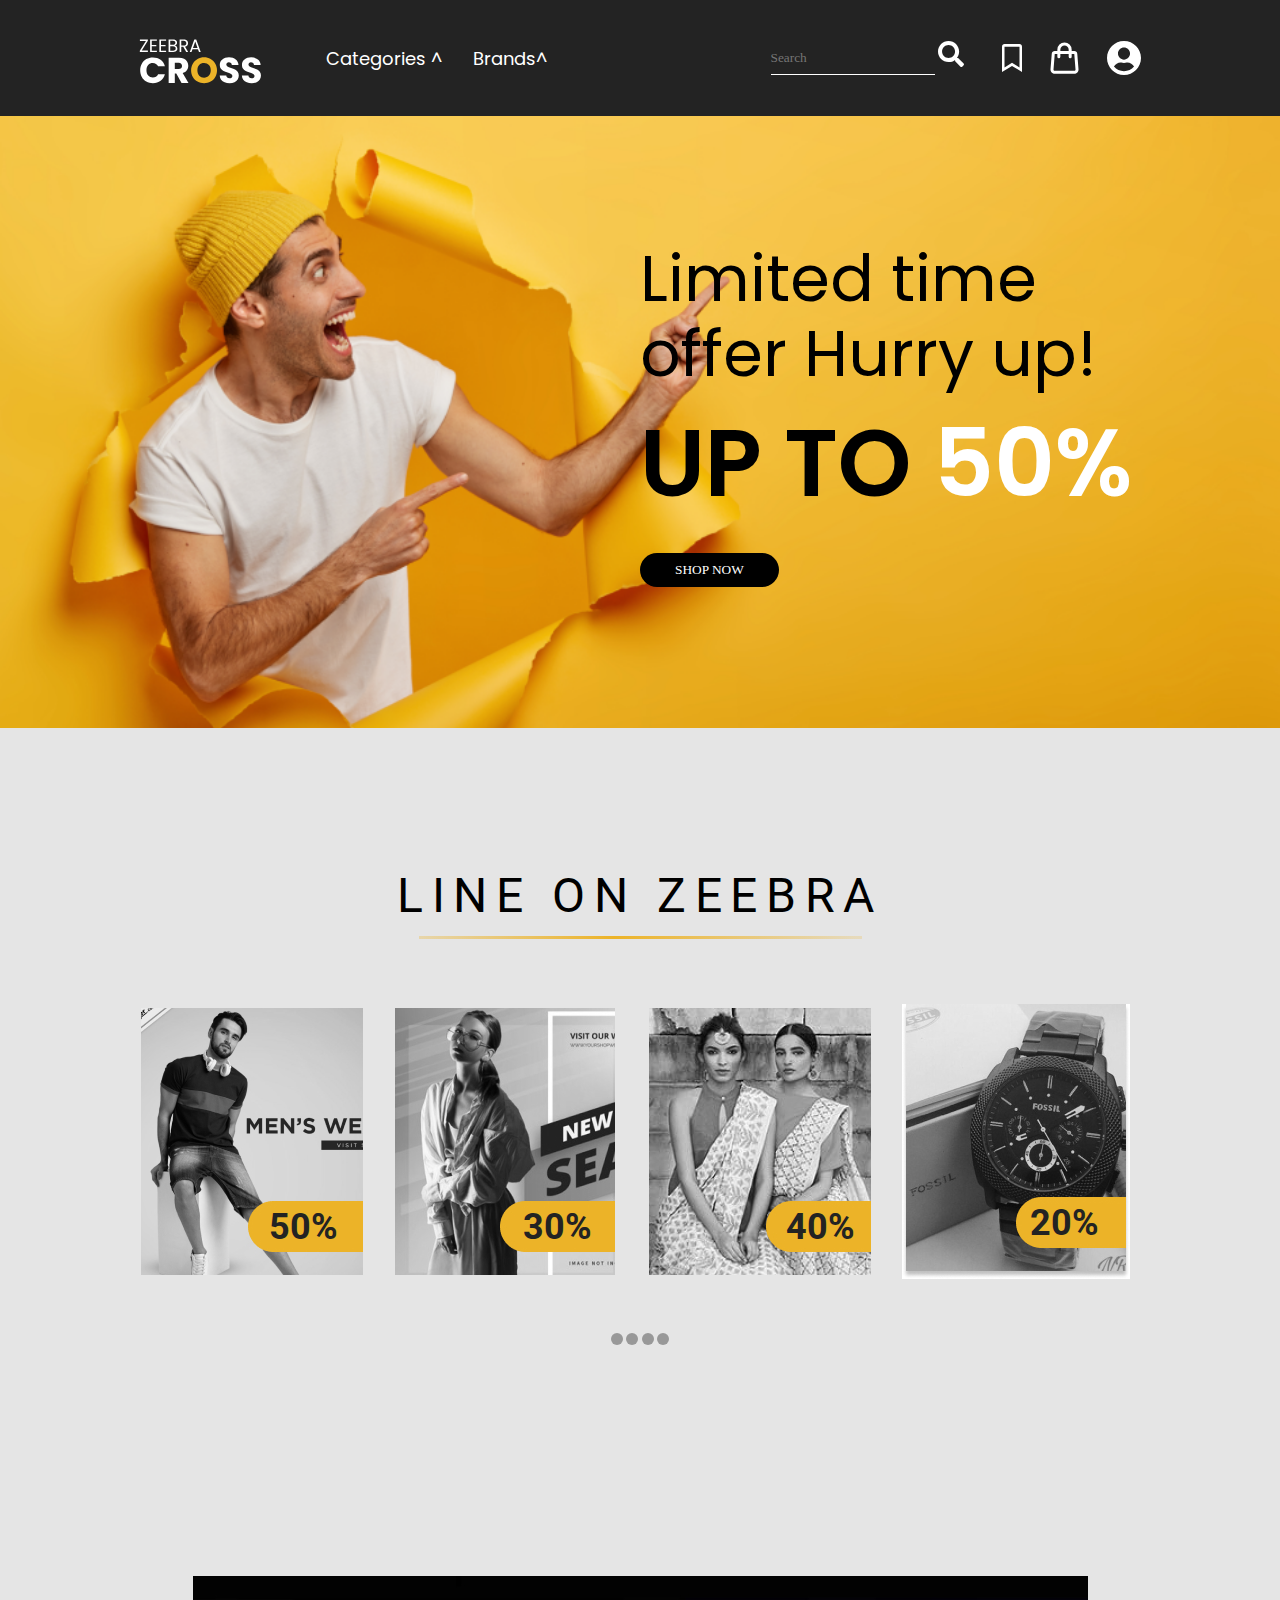
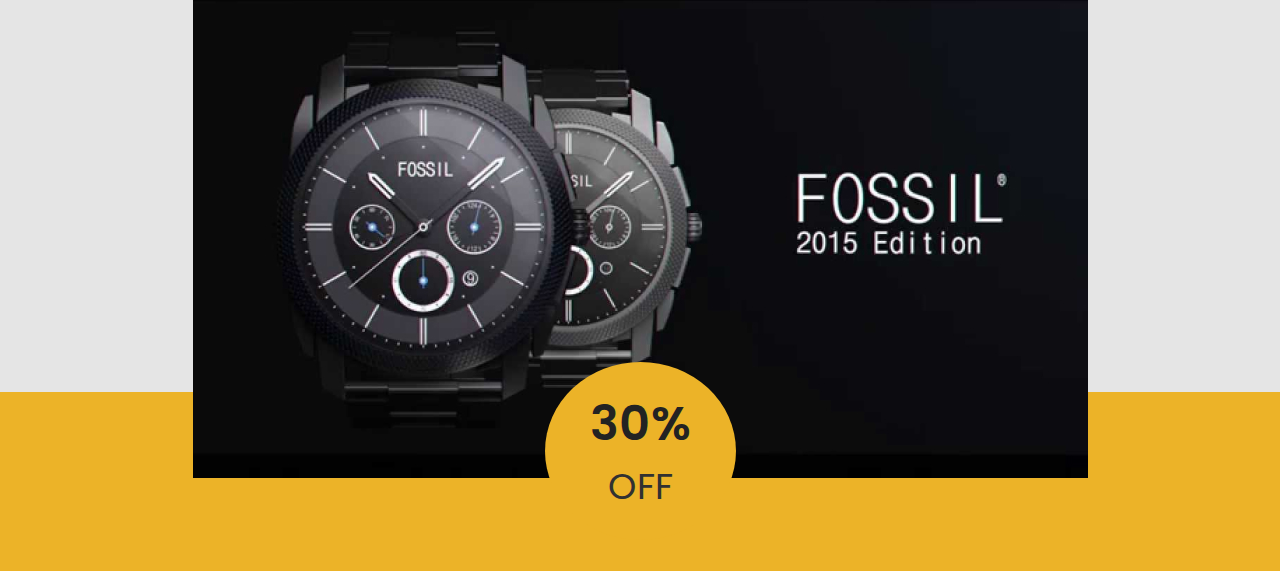
==== index.html @ 4ef48a79 "two section" ====
<!DOCTYPE html>
<html lang="en">
<head>
    <meta charset="UTF-8">
    <meta http-equiv="X-UA-Compatible" content="IE=edge">
    <meta name="viewport" content="width=device-width, initial-scale=1.0">
    <title>Document</title>
    <link rel="stylesheet" href="founts/stylesheet.css">
    <link rel="stylesheet" href="css/style.css">
</head>
<body>
    <div class="wrapper">
        <header class="header">
            <div class="header__container _container">
                <div class="header__body">
                    <div class="header__body-left">
                        <div class="body-left__logo">
                            <div class="logo">
                                <a class="logo__link" href="#">
                                    <img src="img/Zeebra-logo.svg" alt="img">
                                </a>
                            </div>
                        </div>
                        <div class="body-left__nav">
                            <div class="header__byrger">
                                <span></span>
                            </div>
                            <div class="body-left__nav-cataloges">
                                <p>Categories</p>
                            </div>
                            <div class="body-left__nav-brands">
                                <p>Brands</p>
                            </div>
                        </div>
                    </div>
                    <div class="header__body-right">
                        <div class="body-right__search">
                            <div class="body-right__search-input">
                                <input type="text" placeholder="Search">
                                <img class="search__img" src="img/Search.svg" alt="img">
                            </div>
                        </div>
                        <div class="body-right__icons">
                            <div class="icons__marcer">
                                <img src="img/bookmark-regular 1.svg" alt="img">
                            </div>
                            <div class="icons__pay">
                                <img src="img/Pay.svg" alt="img">
                            </div>
                            <div class="icons__profile">
                                <img src="img/Profile.svg" alt="img">
                            </div>
                        </div>
                    </div>
                </div>
            </div>
        </header>
        <main class="main">
            <section class="first__section">
                <div class="first__section-img _ibg">
                    <img src="img/Zeebra-fon.png" alt="img">
                </div>
                <div class="first__section_container _container">
                    <div class="first__section-left"></div>
                    <div class="first__section-right">
                        <div class="first__section-title">
                            <h1>Limited time 
                                offer Hurry up!</h1>
                        </div>
                        <div class="first__section-text">
                            <p>UP TO <span>50%</span></p>
                        </div>
                        <div class="first__section-btn">
                            <button>SHOP NOW</button>
                        </div>
                    </div>
                </div>
            </section>
            <section class="two__section">
                <div class="two__section_container _container">
                    <div class="two__section-title">
                        <h2>LINE ON ZEEBRA</h2>
                    </div>
                    <div class="two__section-line">
                        <img src="img/Line.svg" alt="img">
                    </div>
                    <div class="two__section-content">
                        <div class="two__section-content__body">
                            <div class="two__section__body-img">
                                <img src="img/Mens.jpg" alt="img">
                                <div class="section-content__body-discount">
                                    <span>50%</span>
                                </div>
                            </div>
                        </div>
                        <div class="two__section-content__body">
                            <div class="two__section__body-img">
                                <img src="img/newSea.jpg" alt="img">
                                <div class="section-content__body-discount">
                                    <span>30%</span>
                                </div>
                            </div>
                        </div>
                        <div class="two__section-content__body">
                            <div class="two__section__body-img">
                                <img src="img/Women.jpg" alt="img">
                                <div class="section-content__body-discount _disc2">
                                    <span>40%</span>
                                </div>
                            </div>
                        </div>
                        <div class="two__section-content__body">
                            <div class="two__section__body-img">
                                <img src="img/hours.jpg" alt="img">
                                <div class="section-content__body-discount _disc">
                                    <span>20%</span>
                                </div>
                            </div>
                        </div>
                    </div>
                    <div class="two__section-bottom__img">
                        <div class="section-bottom__img-dots">
                            <img src="img/dot.svg" alt="img">
                            <img src="img/dot.svg" alt="img">
                            <img src="img/dot.svg" alt="img">
                            <img src="img/dot.svg" alt="img">
                        </div>
                    </div>
                </div>
            </section>
            <section class="three__section">
                <div class="three__section-iner">
                    <div class="three__section_container _container">
                        <div class="three__section__fossil">
                            <img src="img/fossil.jpg" alt="img">
                        </div>
                    </div>
                </div>
                <div class="three__section-bottom">
                    <div class="three__section_container _container">
                        <div class="section-bottom__discontoff">
                            <div class="discontoff__content">
                                <div class="discontoff_discont">
                                    <p>30%</p>
                                </div>
                                <div class="discontoff__text">
                                    <p>OFF</p>
                                </div>
                            </div>
                        </div>
                    </div>
                </div>
            </section>
        </main>
    </div>
</body>
</html>
---- founts/stylesheet.css ----
@font-face {
    font-family: 'Roboto';
    src: url('Roboto-Regular.woff2') format('woff2'),
        url('Roboto-Regular.woff') format('woff');
    font-weight: normal;
    font-style: normal;
    font-display: swap;
}

@font-face {
    font-family: 'Roboto';
    src: url('Roboto-Bold.woff2') format('woff2'),
        url('Roboto-Bold.woff') format('woff');
    font-weight: bold;
    font-style: normal;
    font-display: swap;
}

@font-face {
    font-family: 'Poppins';
    src: url('Poppins-SemiBold.woff2') format('woff2'),
        url('Poppins-SemiBold.woff') format('woff');
    font-weight: 600;
    font-style: normal;
    font-display: swap;
}

@font-face {
    font-family: 'Poppins';
    src: url('Poppins-Regular.woff2') format('woff2'),
        url('Poppins-Regular.woff') format('woff');
    font-weight: normal;
    font-style: normal;
    font-display: swap;
}
---- css/style.css ----
* {
  padding: 0;
  margin: 0;
  border: 0;
}

*, *:before, *:after {
  -webkit-box-sizing: border-box;
          box-sizing: border-box;
}

:focus, :active {
  outline: none;
}

a:focus, a:active {
  outline: none;
}

nav, footer, header, aside {
  display: block;
}

html, body {
  height: 100%;
  width: 100%;
  font-size: 100%;
  line-height: 1;
  font-size: 14px;
  -ms-text-size-adjust: 100%;
  -moz-text-size-adjust: 100%;
  -webkit-text-size-adjust: 100%;
}

input, button, textarea {
  font-family: inherit;
}

input::-ms-clear {
  display: none;
}

button {
  cursor: pointer;
}

button::-moz-focus-inner {
  padding: 0;
  border: 0;
}

a, a:visited {
  text-decoration: none;
}

a:hover {
  text-decoration: none;
}

ul, li {
  list-style: none;
}

img {
  vertical-align: top;
}

h1, h2, h3, h4, h5, h6 {
  font-size: inherit;
  font-weight: 400;
}

.wrapper {
  min-height: 100%;
  overflow: hidden;
  display: -webkit-box;
  display: -ms-flexbox;
  display: flex;
  -webkit-box-orient: vertical;
  -webkit-box-direction: normal;
      -ms-flex-direction: column;
          flex-direction: column;
}

._container {
  max-width: 1032px;
  margin: 0 auto;
  padding: 0 15px;
}

._ibg {
  position: relative;
}

._ibg img {
  position: absolute;
  left: 0;
  top: 0;
  width: 100%;
  height: 100%;
  -o-object-fit: cover;
     object-fit: cover;
}

.header {
  width: 100%;
  background: #232323;
}

.header__body {
  display: -webkit-box;
  display: -ms-flexbox;
  display: flex;
  -webkit-box-pack: justify;
      -ms-flex-pack: justify;
          justify-content: space-between;
  -webkit-box-align: center;
      -ms-flex-align: center;
          align-items: center;
  min-height: 116px;
}

.header__body-left {
  display: -webkit-box;
  display: -ms-flexbox;
  display: flex;
  -webkit-box-align: center;
      -ms-flex-align: center;
          align-items: center;
}

.body-left__nav {
  margin-left: 60px;
  display: -webkit-box;
  display: -ms-flexbox;
  display: flex;
  -webkit-box-align: center;
      -ms-flex-align: center;
          align-items: center;
}

.body-left__nav-cataloges p {
  font-family: Poppins;
  font-style: normal;
  font-weight: normal;
  font-size: 18px;
  line-height: 150%;
  color: #FFFFFF;
}

.body-left__nav-cataloges p:after {
  content: ' ^';
}

.body-left__nav-brands {
  padding-left: 31px;
}

.body-left__nav-brands p {
  font-family: Poppins;
  font-style: normal;
  font-weight: normal;
  font-size: 18px;
  line-height: 150%;
  color: #FFFFFF;
}

.body-left__nav-brands p:after {
  content: '^';
}

.header__byrger {
  display: none;
  width: 30px;
  height: 20px;
  margin: 15px;
  position: relative;
}

.header__byrger span {
  display: block;
  background: #FFF;
  position: absolute;
  top: 9px;
  width: 100%;
  height: 2px;
}

.header__byrger::after {
  content: ' ';
  position: absolute;
  width: 100%;
  height: 2px;
  background: #FFF;
  bottom: 0;
}

.header__byrger::before {
  content: ' ';
  position: absolute;
  width: 100%;
  height: 2px;
  background: #FFF;
  top: 0;
}

.header__body-right {
  display: -webkit-box;
  display: -ms-flexbox;
  display: flex;
  -webkit-box-align: center;
      -ms-flex-align: center;
          align-items: center;
}

.body-right__search-input {
  padding-right: 38px;
}

.body-right__search-input input {
  min-height: 34px;
  background: #232323;
  border-bottom: 1px solid #fff;
}

.body-right__icons {
  display: -webkit-box;
  display: -ms-flexbox;
  display: flex;
  -webkit-box-align: center;
      -ms-flex-align: center;
          align-items: center;
}

.body-right__icons div:not(:last-child) {
  padding-right: 28px;
}

.first__section_container {
  position: relative;
  display: -webkit-box;
  display: -ms-flexbox;
  display: flex;
  padding: 126px 0 141px 0;
}

.first__section {
  position: relative;
}

.first__section-img {
  position: absolute;
  left: 0;
  top: 0;
  width: 100%;
  height: 100%;
}

.first__section-left {
  -webkit-box-flex: 0;
      -ms-flex: 0 1 50%;
          flex: 0 1 50%;
}

.first__section-right {
  position: relative;
  -webkit-box-flex: 0;
      -ms-flex: 0 1 50%;
          flex: 0 1 50%;
}

.first__section-title {
  font-family: Poppins;
  font-style: normal;
  font-weight: normal;
  font-size: 64px;
  line-height: 117%;
  color: #000000;
}

.first__section-text {
  font-family: Poppins;
  font-style: normal;
  font-weight: bold;
  font-size: 94px;
  line-height: 153%;
  color: #000000;
  margin-bottom: 17px;
}

.first__section-text span {
  color: #FFF;
}

.first__section-btn button {
  background: #000000;
  color: #FFF;
  display: -webkit-box;
  display: -ms-flexbox;
  display: flex;
  -webkit-box-pack: center;
      -ms-flex-pack: center;
          justify-content: center;
  -webkit-box-align: center;
      -ms-flex-align: center;
          align-items: center;
  border-radius: 100px;
  padding: 9px 35px;
}

@media (max-width: 1000px) {
  .first__section-text {
    font-size: 80px;
  }
  .first__section-title {
    font-size: 54px;
  }
}

@media (max-width: 850px) {
  .first__section-text {
    font-size: 70px;
  }
  .first__section-title {
    font-size: 44px;
  }
  .body-right__search-input input {
    display: none;
  }
}

@media (max-width: 750px) {
  .first__section-text {
    font-size: 60px;
  }
  .first__section-title {
    font-size: 44px;
  }
}

@media (max-width: 650px) {
  .body-left__nav-cataloges {
    display: none;
  }
  .body-left__nav-brands {
    display: none;
  }
  .header__byrger {
    display: block;
  }
  .first__section-left {
    display: none;
  }
  .first__section-right {
    -webkit-box-flex: 0;
        -ms-flex: 0 1 70%;
            flex: 0 1 70%;
    margin: 0 auto;
  }
  .first__section-img {
    opacity: 0.6;
  }
}

@media (max-width: 480px) {
  .body-left__nav {
    margin-left: 20px;
  }
  .first__section-text {
    font-size: 40px;
  }
  .first__section-title {
    font-size: 34px;
  }
  ._ibg img {
    -o-object-position: left;
       object-position: left;
  }
}

@media (max-width: 450px) {
  .icons__marcer {
    display: none;
  }
  .icons__pay {
    display: none;
  }
  .body-left__nav {
    margin-left: 10px;
  }
}

.two__section {
  background: #E5E5E5;
}

.two__section_container {
  padding: 137px 0 120px 0;
}

.two__section-title {
  font-family: Roboto;
  font-style: normal;
  font-weight: bold;
  font-size: 48px;
  line-height: 129%;
  text-align: center;
  letter-spacing: 0.18em;
  color: #000000;
  margin-bottom: 10px;
}

.two__section-line {
  text-align: center;
}

.two__section-content {
  display: -webkit-box;
  display: -ms-flexbox;
  display: flex;
  -ms-flex-wrap: wrap;
      flex-wrap: wrap;
  padding: 44px 8.5px;
  -webkit-box-align: center;
      -ms-flex-align: center;
          align-items: center;
  -webkit-box-pack: center;
      -ms-flex-pack: center;
          justify-content: center;
  width: 100%;
}

.two__section-content__body {
  -webkit-box-flex: 0;
      -ms-flex: 0 1 25%;
          flex: 0 1 25%;
  padding: 10px 8.5px;
}

.two__section__body-img {
  position: relative;
}

.section-content__body-discount {
  position: absolute;
  bottom: 25px;
  right: 40px;
}

.section-content__body-discount span {
  font-family: Roboto;
  font-style: normal;
  font-weight: bold;
  font-size: 36px;
  line-height: 130.19%;
  color: #232323;
}

._disc {
  position: absolute;
  bottom: 33px;
  right: 40px;
}

._disc2 {
  position: absolute;
  bottom: 25px;
  right: 30px;
}

.section-bottom__img-dots {
  text-align: center;
}

.three__section-iner {
  background: #E5E5E5;
}

.three__section_container {
  text-align: center;
}

.three__section__fossil {
  padding: 109px 0;
}

.three__section__fossil img {
  max-width: 100%;
}

.three__section-bottom {
  background: #ECB328;
  margin-top: -195px;
  min-height: 179px;
}

.discontoff__content {
  display: inline-block;
  padding: 26px 45px;
  background: #ECB328;
  border-radius: 50%;
  margin-top: -30px;
}

.discontoff_discont {
  font-family: Poppins;
  font-style: normal;
  font-weight: bold;
  font-size: 48px;
  line-height: 150%;
  text-align: center;
  color: #232323;
}

.discontoff__text {
  font-family: Poppins;
  font-style: normal;
  font-weight: normal;
  font-size: 36px;
  line-height: 150%;
  text-align: center;
  color: #313131;
}

@media (max-width: 750px) {
  .discontoff_discont {
    font-size: 28px;
  }
  .discontoff__text {
    font-size: 16px;
  }
  .discontoff__content {
    margin-top: 0px;
  }
}

@media (max-width: 520px) {
  .discontoff__content {
    padding: 16px 25px;
    margin-top: 30px;
  }
}
/*# sourceMappingURL=style.css.map */
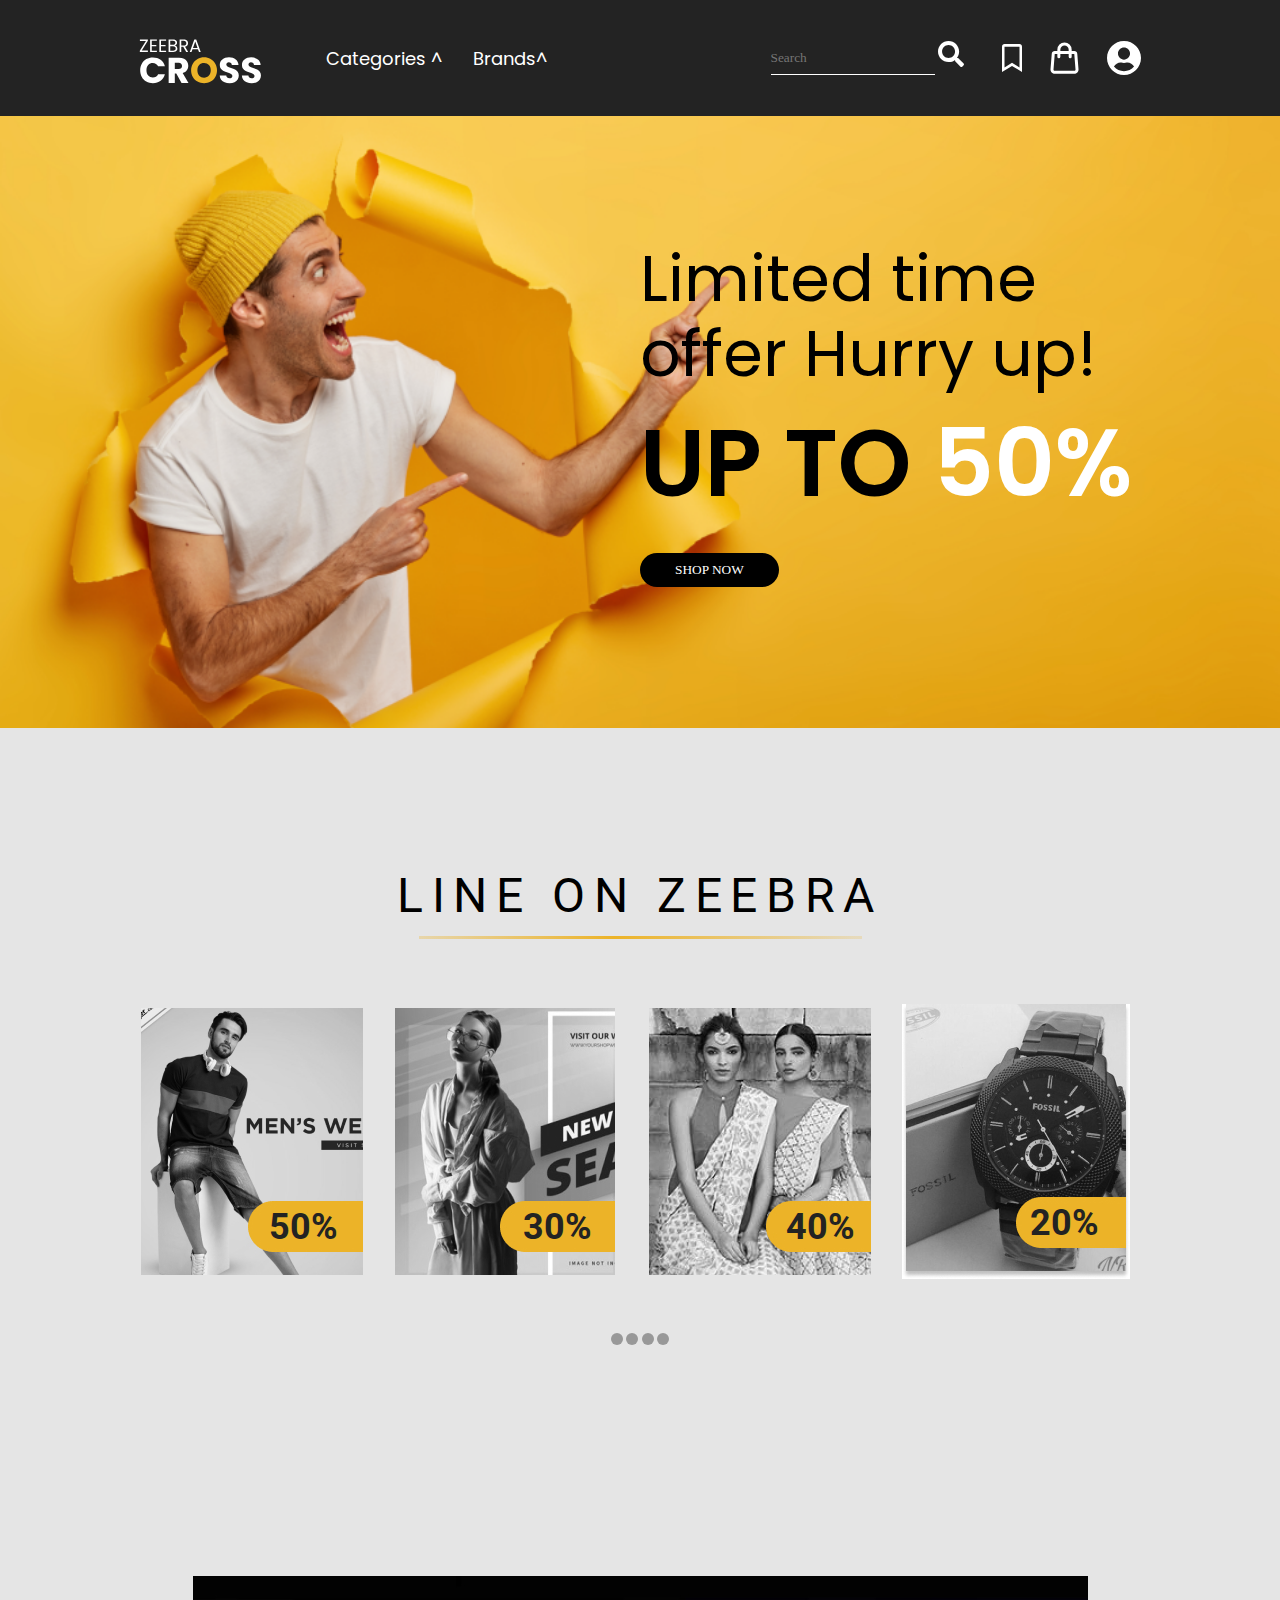
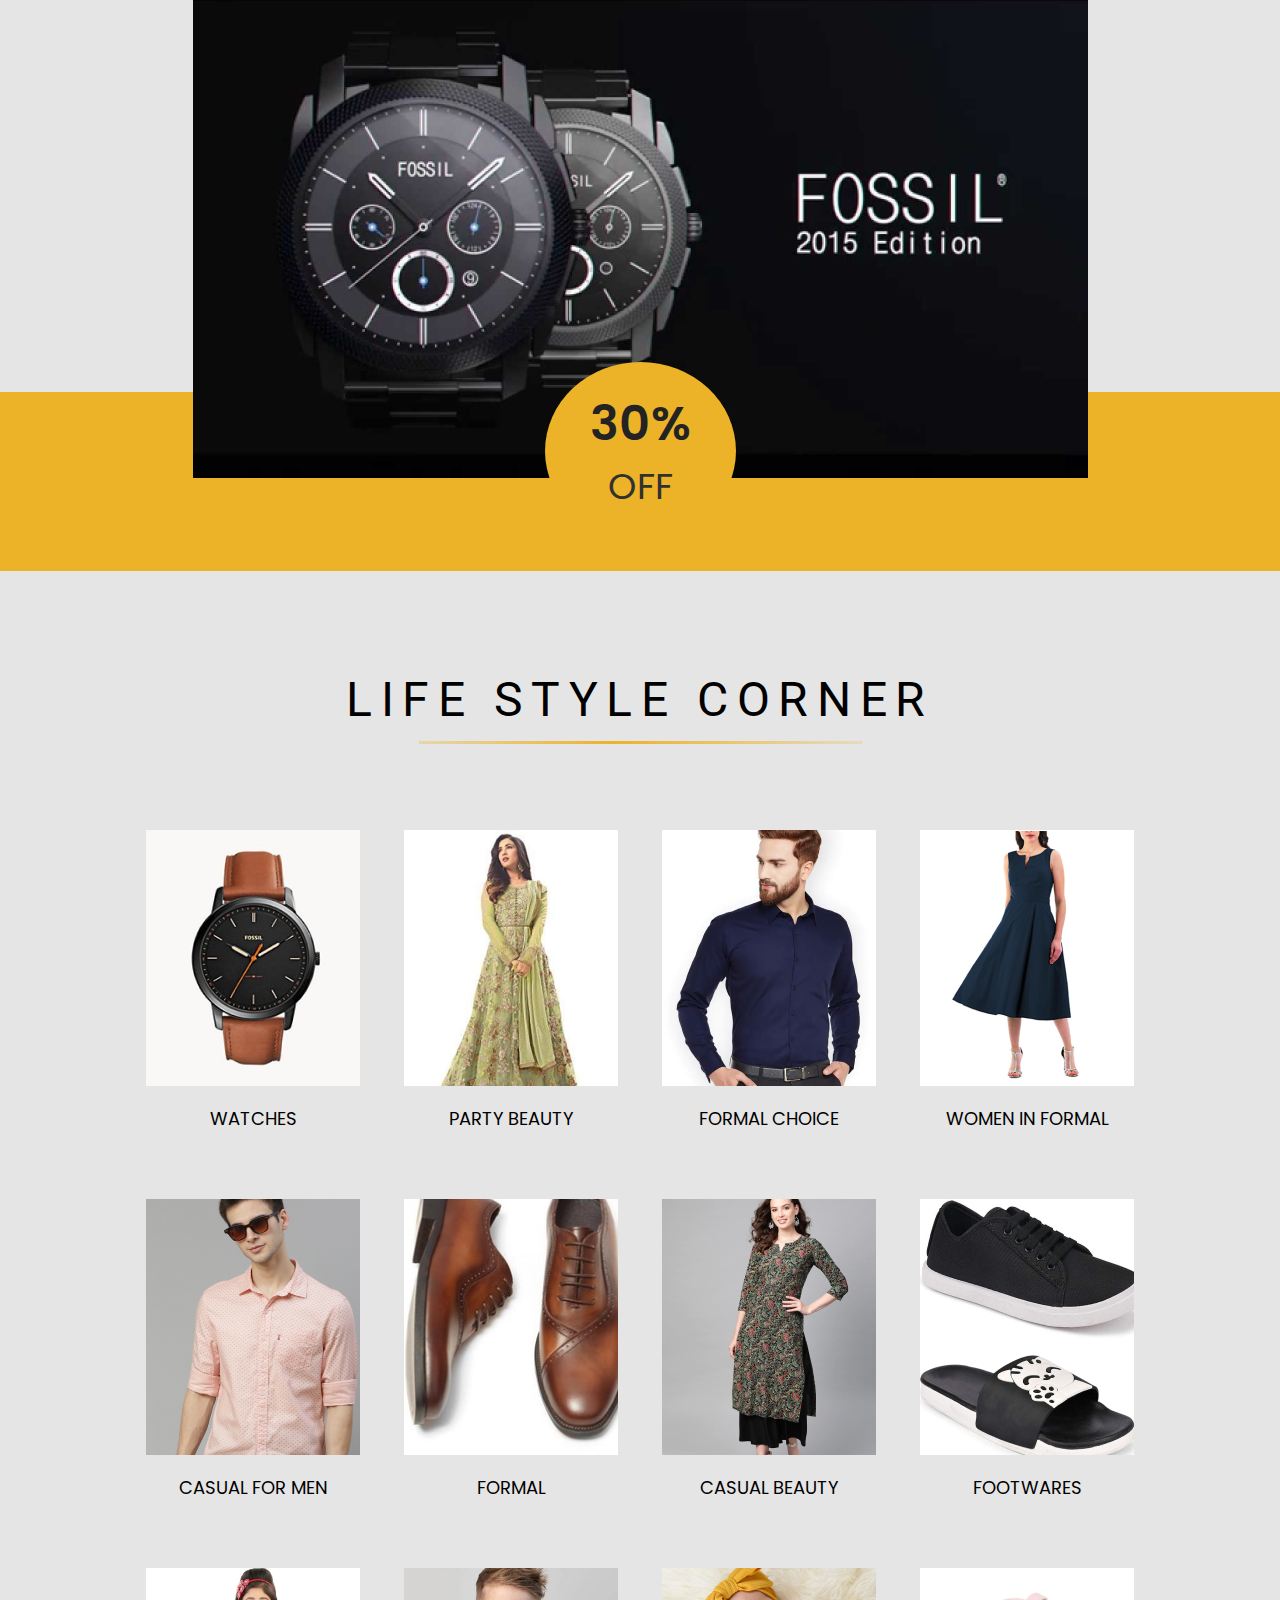
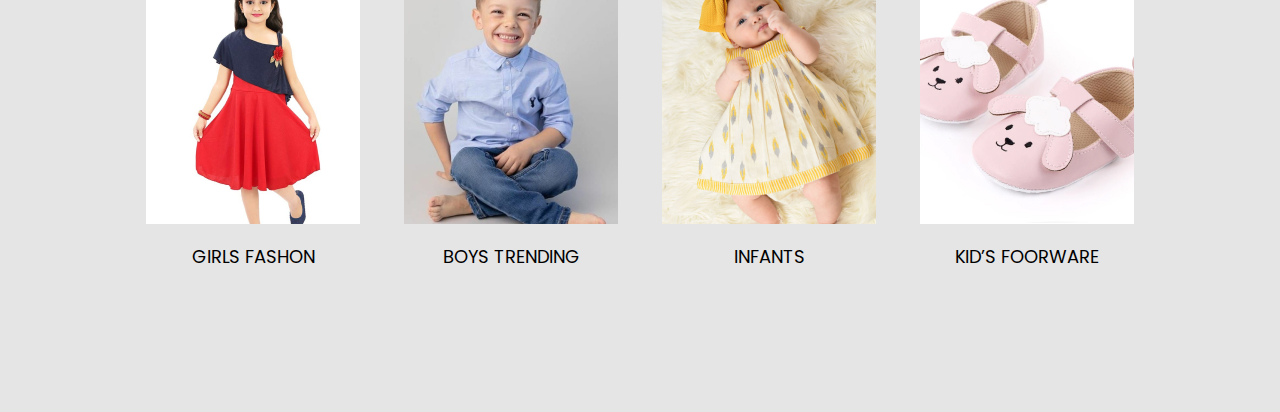
==== commit dcd153bc: "four-section" ====
--- a/index.html
+++ b/index.html
@@ -78,7 +78,7 @@
             </section>
             <section class="two__section">
                 <div class="two__section_container _container">
-                    <div class="two__section-title">
+                    <div class="two__section-title _title">
                         <h2>LINE ON ZEEBRA</h2>
                     </div>
                     <div class="two__section-line">
@@ -151,6 +151,116 @@
                     </div>
                 </div>
             </section>
+            <section class="four__section">
+                <div class="four__section_iner">
+                    <div class="four__section_container _container">
+                        <div class="four__section-title _title">
+                            <h2>LIFE STYLE CORNER</h2>
+                        </div>
+                        <div class="four__section-line">
+                            <img src="img/Line.svg" alt="img">
+                        </div>
+                        <div class="four__section-content">
+                            <div class="four__section-content__item">
+                                <div class="four__section-content__item-img">
+                                    <img src="img/clock.jpg" alt="img">
+                                </div>
+                                <div class="four__section-content__item-text">
+                                    <p>WATCHES</p>
+                                </div>
+                            </div>
+                            <div class="four__section-content__item">
+                                <div class="four__section-content__item-img">
+                                    <img src="img/Partybeaute.jpg" alt="img">
+                                </div>
+                                <div class="four__section-content__item-text">
+                                    <p>PARTY BEAUTY</p>
+                                </div>
+                            </div>
+                            <div class="four__section-content__item">
+                                <div class="four__section-content__item-img">
+                                    <img src="img/FormalCoiche.jpg" alt="img">
+                                </div>
+                                <div class="four__section-content__item-text">
+                                    <p>FORMAL CHOICE</p>
+                                </div>
+                            </div>
+                            <div class="four__section-content__item">
+                                <div class="four__section-content__item-img">
+                                    <img src="img/Womeninformal.jpg" alt="img">
+                                </div>
+                                <div class="four__section-content__item-text">
+                                    <p>WOMEN IN FORMAL</p>
+                                </div>
+                            </div>
+                            <div class="four__section-content__item">
+                                <div class="four__section-content__item-img">
+                                    <img src="img/cosualforMan.jpg" alt="img">
+                                </div>
+                                <div class="four__section-content__item-text">
+                                    <p>CASUAL FOR MEN</p>
+                                </div>
+                            </div>
+                            <div class="four__section-content__item">
+                                <div class="four__section-content__item-img">
+                                    <img src="img/Formal.jpg" alt="img">
+                                </div>
+                                <div class="four__section-content__item-text">
+                                    <p>FORMAL </p>
+                                </div>
+                            </div>
+                            <div class="four__section-content__item">
+                                <div class="four__section-content__item-img">
+                                    <img src="img/cosualBeuty.jpg" alt="img">
+                                </div>
+                                <div class="four__section-content__item-text">
+                                    <p>CASUAL BEAUTY</p>
+                                </div>
+                            </div>
+                            <div class="four__section-content__item">
+                                <div class="four__section-content__item-img">
+                                    <img src="img/footWares.jpg" alt="img">
+                                </div>
+                                <div class="four__section-content__item-text">
+                                    <p>FOOTWARES</p>
+                                </div>
+                            </div>
+                            <div class="four__section-content__item">
+                                <div class="four__section-content__item-img">
+                                    <img src="img/girlsFasion.jpg" alt="img">
+                                </div>
+                                <div class="four__section-content__item-text">
+                                    <p>GIRLS FASHON</p>
+                                </div>
+                            </div>
+                            <div class="four__section-content__item">
+                                <div class="four__section-content__item-img">
+                                    <img src="img/Boystrends.jpg" alt="img">
+                                </div>
+                                <div class="four__section-content__item-text">
+                                    <p>BOYS TRENDING </p>
+                                </div>
+                            </div>
+                            <div class="four__section-content__item">
+                                <div class="four__section-content__item-img">
+                                    <img src="img/Infants.jpg" alt="img">
+                                </div>
+                                <div class="four__section-content__item-text">
+                                    <p>INFANTS</p>
+                                </div>
+                            </div>
+                            <div class="four__section-content__item">
+                                <div class="four__section-content__item-img">
+                                    <img src="img/KIDSFOOTWARE.jpg" alt="img">
+                                </div>
+                                <div class="four__section-content__item-text">
+                                    <p>KID’S FOORWARE </p>
+                                </div>
+                            </div>
+                        </div>
+                    </div>
+                </div>
+            </section>
         </main>
     </div>
 </body>
--- a/css/style.css
+++ b/css/style.css
@@ -88,6 +88,18 @@
   padding: 0 15px;
 }
 
+._title {
+  font-family: Roboto;
+  font-style: normal;
+  font-weight: bold;
+  font-size: 48px;
+  line-height: 129%;
+  text-align: center;
+  letter-spacing: 0.18em;
+  color: #000000;
+  margin-bottom: 10px;
+}
+
 ._ibg {
   position: relative;
 }
@@ -398,18 +410,6 @@
   padding: 137px 0 120px 0;
 }
 
-.two__section-title {
-  font-family: Roboto;
-  font-style: normal;
-  font-weight: bold;
-  font-size: 48px;
-  line-height: 129%;
-  text-align: center;
-  letter-spacing: 0.18em;
-  color: #000000;
-  margin-bottom: 10px;
-}
-
 .two__section-line {
   text-align: center;
 }
@@ -540,4 +540,56 @@
     margin-top: 30px;
   }
 }
+
+.four__section_iner {
+  background: #E5E5E5;
+}
+
+.four__section_container {
+  padding: 98px 0px 0px 0px;
+}
+
+.four__section-line {
+  text-align: center;
+}
+
+.four__section-content {
+  display: -webkit-box;
+  display: -ms-flexbox;
+  display: flex;
+  -webkit-box-align: center;
+      -ms-flex-align: center;
+          align-items: center;
+  -webkit-box-pack: center;
+      -ms-flex-pack: center;
+          justify-content: center;
+  -ms-flex-wrap: wrap;
+      flex-wrap: wrap;
+  padding: 75px 0px;
+}
+
+.four__section-content__item {
+  -webkit-box-flex: 0;
+      -ms-flex: 0 1 25%;
+          flex: 0 1 25%;
+  padding: 0 10px;
+}
+
+.four__section-content__item-img {
+  text-align: center;
+}
+
+.four__section-content__item-text {
+  padding: 19px 0px 67px 0px;
+  text-align: center;
+}
+
+.four__section-content__item-text p {
+  font-family: Poppins;
+  font-style: normal;
+  font-weight: normal;
+  font-size: 18px;
+  line-height: 150%;
+  color: #000000;
+}
 /*# sourceMappingURL=style.css.map */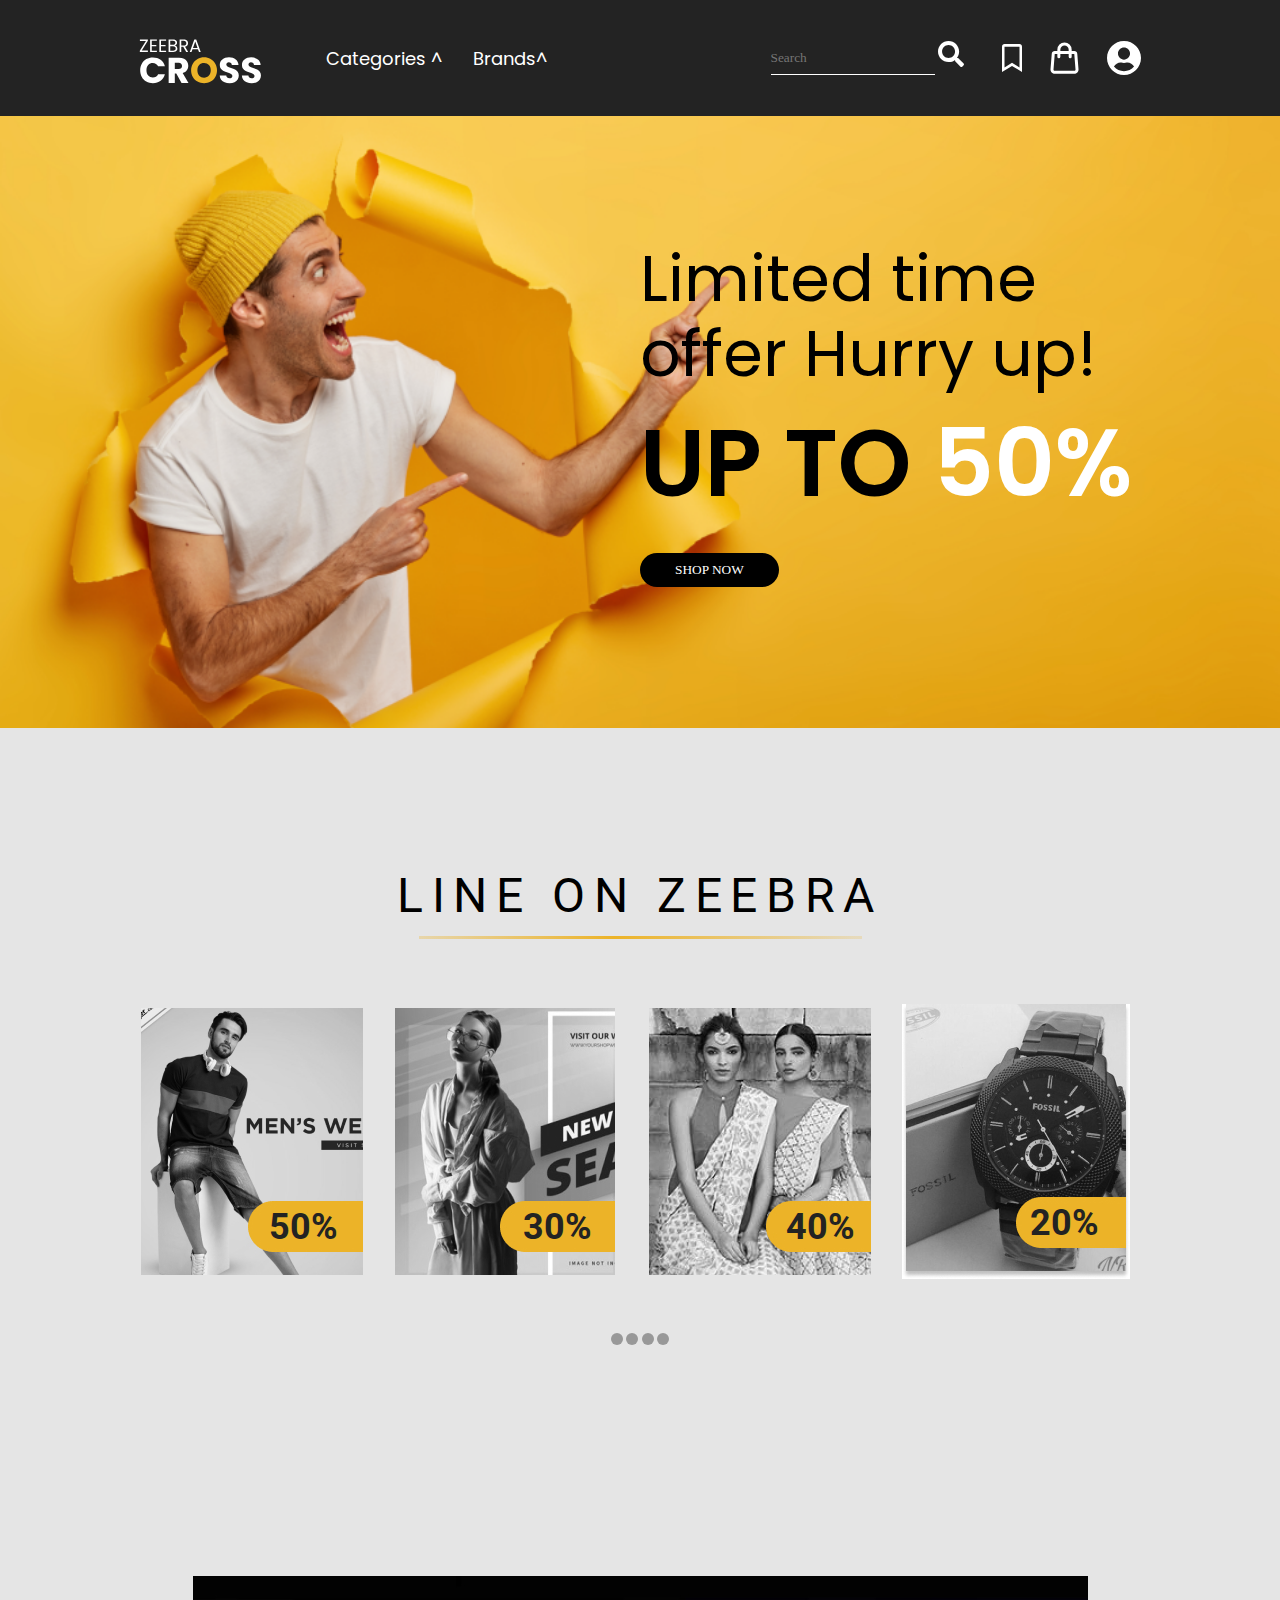
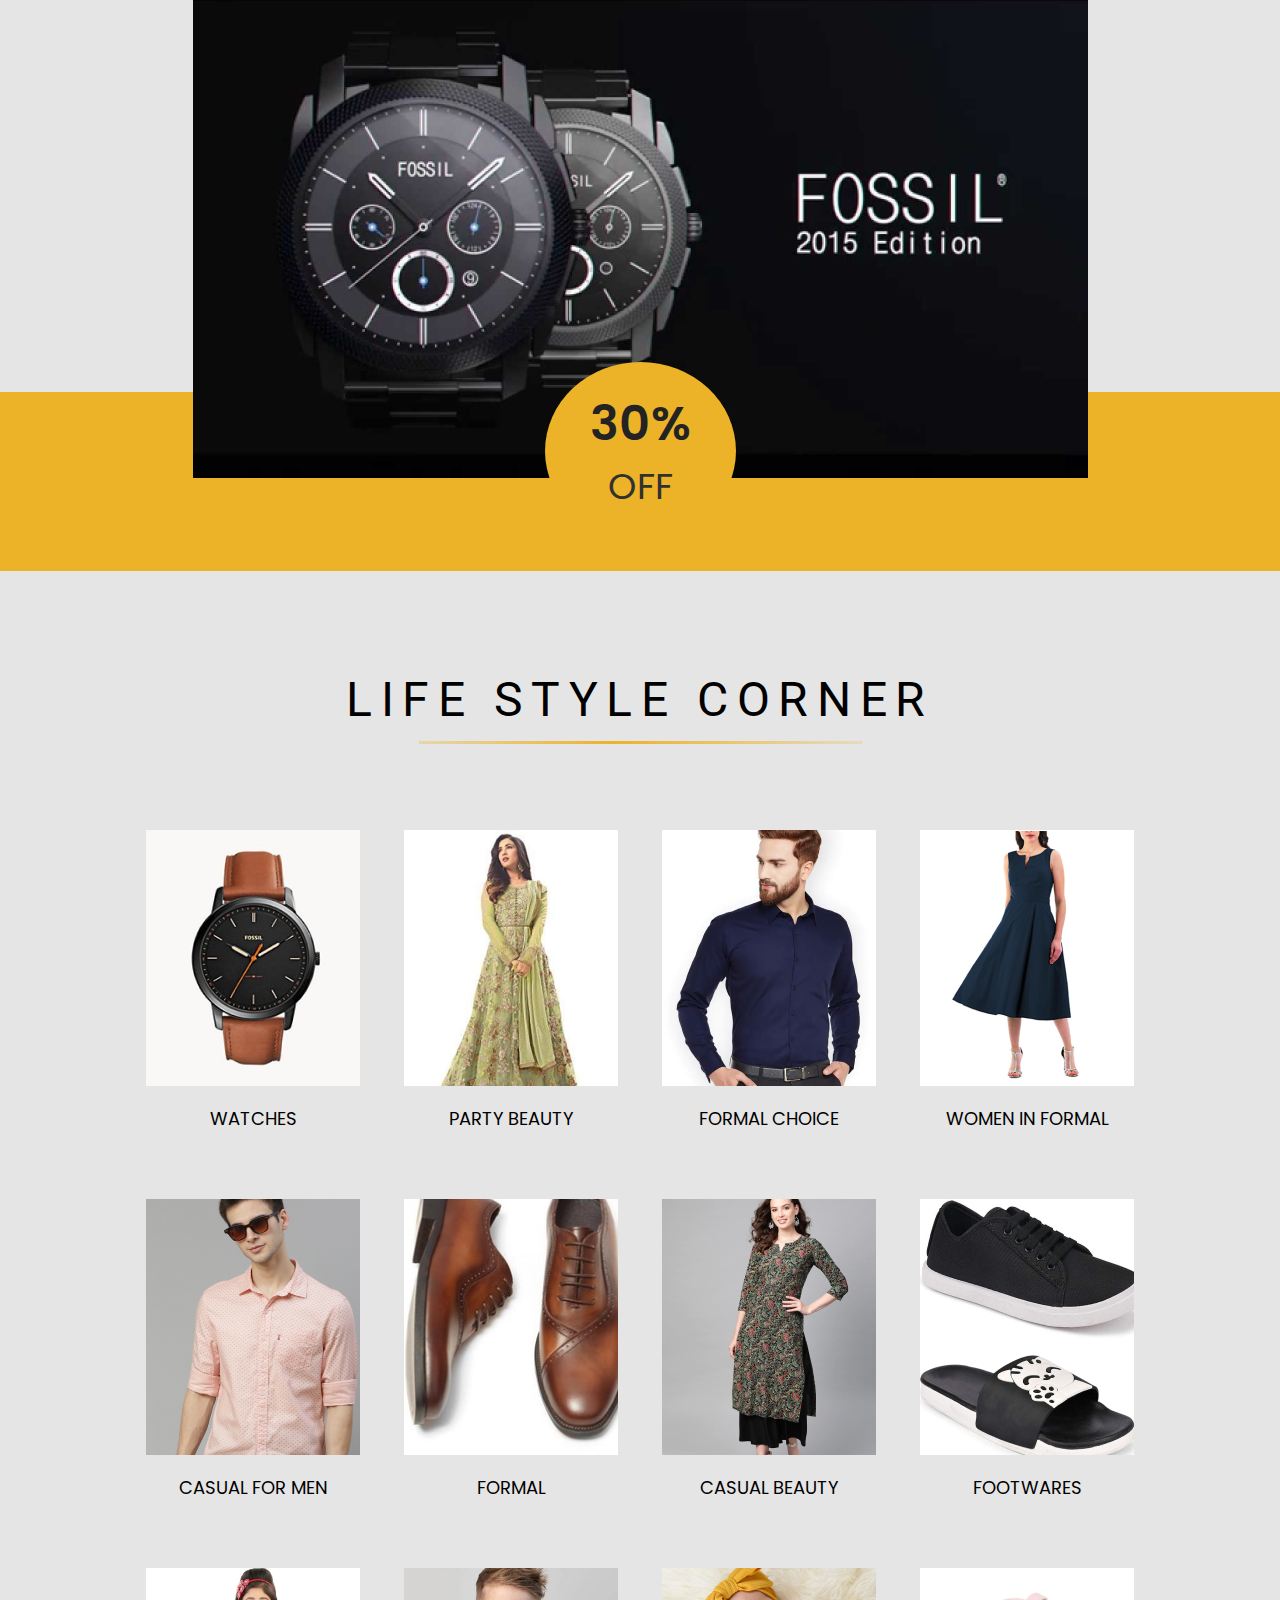
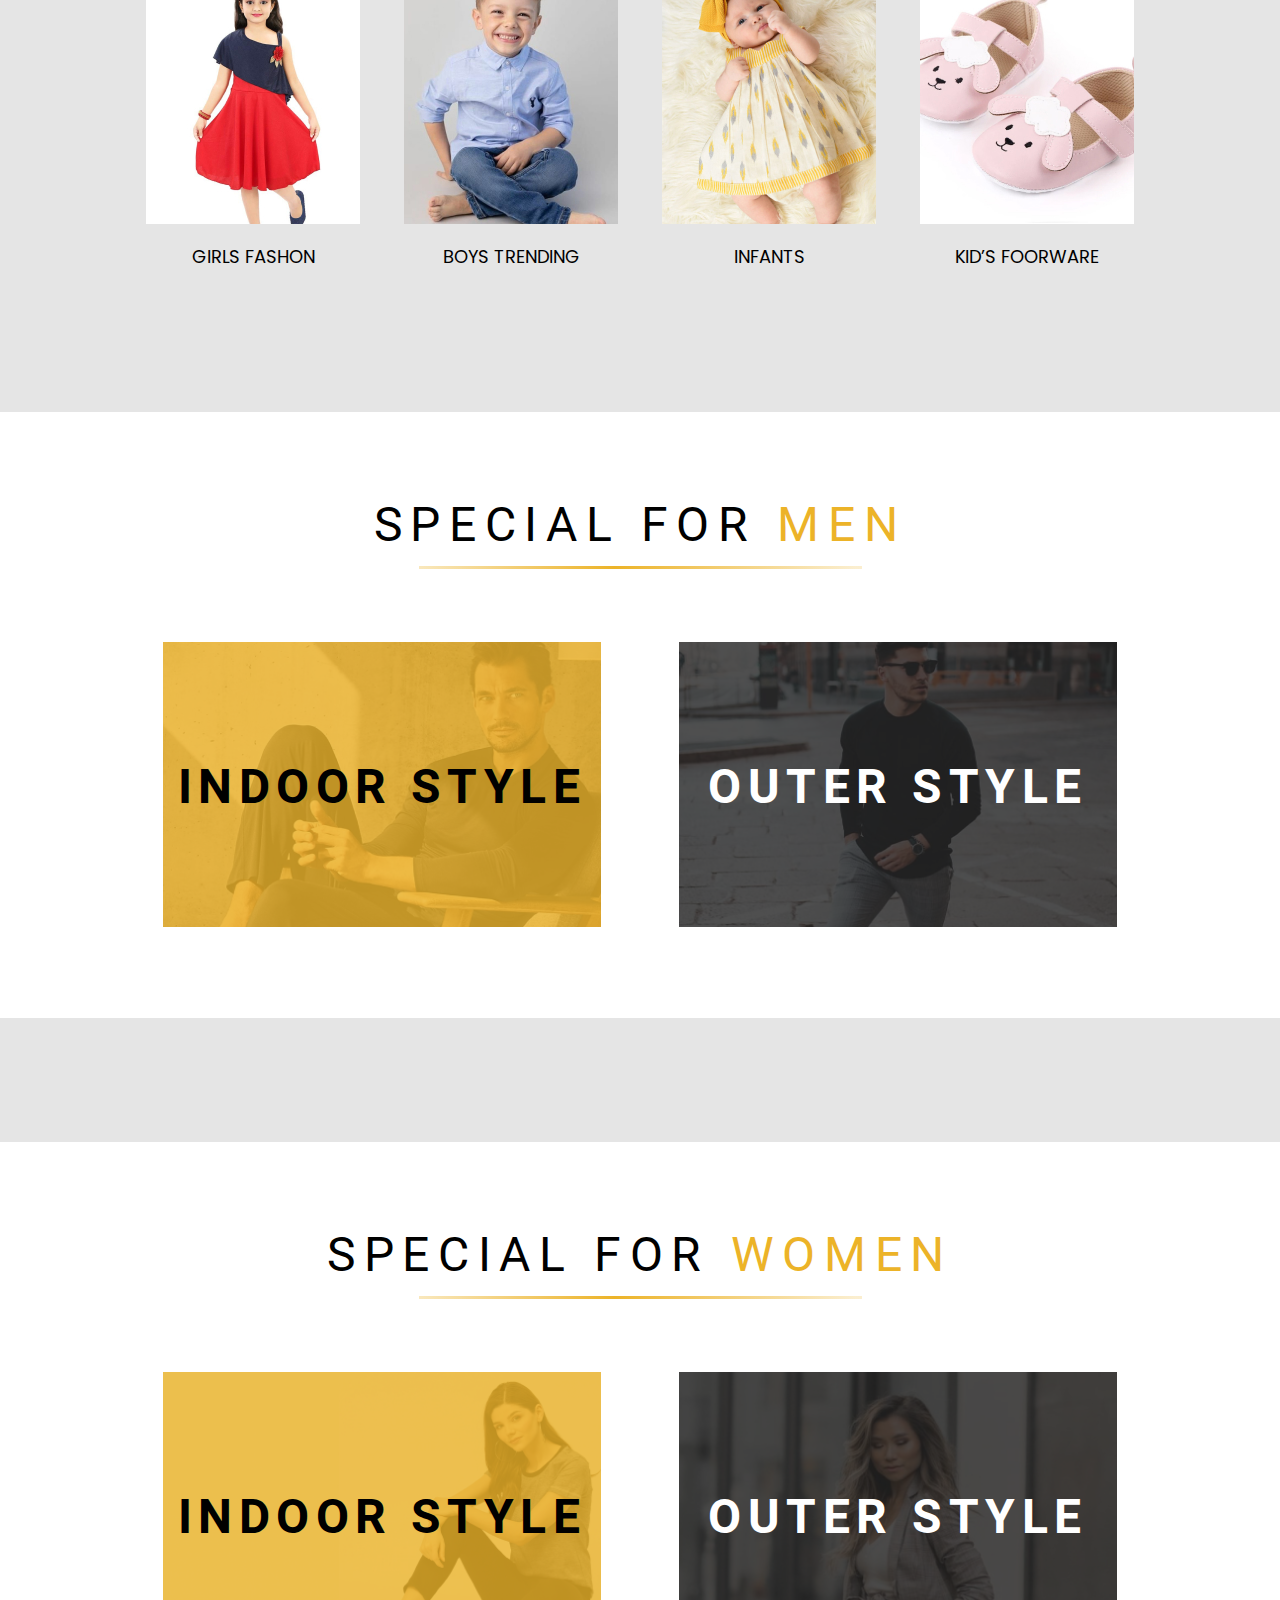
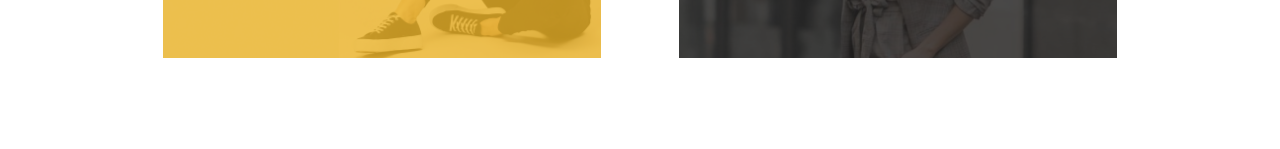
==== commit a9400b8c: "five-section" ====
--- a/index.html
+++ b/index.html
@@ -261,6 +261,64 @@
                     </div>
                 </div>
             </section>
+            <section class="five__section">
+                <div class="five__section-iner__top">
+                    <div class="five__section_container _container">
+                        <div class="five__section-title _title">
+                            <h2>SPECIAL FOR <span>MEN</span></h2>
+                        </div>
+                        <div class="five__section-line">
+                            <img src="img/Line.svg" alt="img">
+                        </div>
+                        <div class="five__section-content">
+                            <div class="five__section-content__img">
+                                <div class="five__section-content__item">
+                                    <img src="img/IndoornMen.jpg" alt="img">
+                                    <div class="section-content__img-text">
+                                        <p>INDOOR STYLE</p>
+                                    </div>
+                                </div>
+                            </div>
+                            <div class="five__section-content__img">
+                                <div class="five__section-content__item _sc-right">
+                                    <img src="img/StyleMen.jpg" alt="img">
+                                    <div class="section-content__img-text _sc-right-text">
+                                        <p>OUTER STYLE</p>
+                                    </div>
+                                </div>
+                            </div>
+                        </div>
+                    </div>
+                </div>
+                <div class="five__section-iner__bottom">
+                    <div class="five__section_container _container">
+                        <div class="five__section-title _title">
+                            <h2>SPECIAL FOR <span>WOMEN</span></h2>
+                        </div>
+                        <div class="five__section-line">
+                            <img src="img/Line.svg" alt="img">
+                        </div>
+                        <div class="five__section-content">
+                            <div class="five__section-content__img">
+                                <div class="five__section-content__item">
+                                    <img src="img/IndoorWomen.jpg" alt="img">
+                                    <div class="section-content__img-text">
+                                        <p>INDOOR STYLE</p>
+                                    </div>
+                                </div>
+                            </div>
+                            <div class="five__section-content__img">
+                                <div class="five__section-content__item _sc-right">
+                                    <img src="img/sttyleWomen.jpg" alt="img">
+                                    <div class="section-content__img-text _sc-right-text">
+                                        <p>OUTER STYLE</p>
+                                    </div>
+                                </div>
+                            </div>
+                        </div>
+                    </div>
+                </div>
+            </section>
         </main>
     </div>
 </body>
--- a/css/style.css
+++ b/css/style.css
@@ -592,4 +592,126 @@
   line-height: 150%;
   color: #000000;
 }
+
+.five__section {
+  background: #E5E5E5;
+}
+
+.five__section-iner__top {
+  background: #fff;
+  margin-bottom: 124px;
+}
+
+.five__section_container {
+  padding: 82px 0px 91px 0px;
+}
+
+.five__section-title span {
+  color: #ECB328;
+}
+
+.five__section-line {
+  text-align: center;
+}
+
+.five__section-content {
+  display: -webkit-box;
+  display: -ms-flexbox;
+  display: flex;
+  -ms-flex-wrap: wrap;
+      flex-wrap: wrap;
+  -webkit-box-align: center;
+      -ms-flex-align: center;
+          align-items: center;
+  -webkit-box-pack: center;
+      -ms-flex-pack: center;
+          justify-content: center;
+  padding-top: 62px;
+}
+
+.five__section-content__img {
+  -webkit-box-flex: 0;
+      -ms-flex: 0 1 50%;
+          flex: 0 1 50%;
+  text-align: center;
+}
+
+.five__section-content__item {
+  position: relative;
+  max-width: 85%;
+  background: #ECB328;
+  margin: 0 auto;
+}
+
+.five__section-content__item img {
+  max-width: 100%;
+  opacity: 0.2;
+}
+
+._sc-right {
+  background: #232323;
+}
+
+._sc-right img {
+  opacity: 0.2;
+}
+
+.section-content__img-text {
+  width: 100%;
+  position: absolute;
+  top: 40%;
+  left: 0;
+  font-family: Roboto;
+  font-style: normal;
+  font-weight: bold;
+  font-size: 48px;
+  line-height: 129%;
+  letter-spacing: 0.135em;
+  color: #000000;
+}
+
+._sc-right-text {
+  width: 100%;
+  position: absolute;
+  top: 40%;
+  left: 0;
+  font-family: Roboto;
+  font-style: normal;
+  font-weight: bold;
+  font-size: 48px;
+  line-height: 129%;
+  letter-spacing: 0.135em;
+  color: #FFF;
+}
+
+.five__section-iner__bottom {
+  background: #fff;
+}
+
+@media (max-width: 960px) {
+  .section-content__img-text {
+    font-size: 40px;
+  }
+}
+
+@media (max-width: 810px) {
+  .section-content__img-text {
+    font-size: 30px;
+  }
+}
+
+@media (max-width: 610px) {
+  .five__section-content {
+    -webkit-box-orient: vertical;
+    -webkit-box-direction: normal;
+        -ms-flex-direction: column;
+            flex-direction: column;
+  }
+  .five__section-content__img {
+    -webkit-box-flex: 0;
+        -ms-flex: 0 1 70%;
+            flex: 0 1 70%;
+    padding-top: 20px;
+  }
+}
 /*# sourceMappingURL=style.css.map */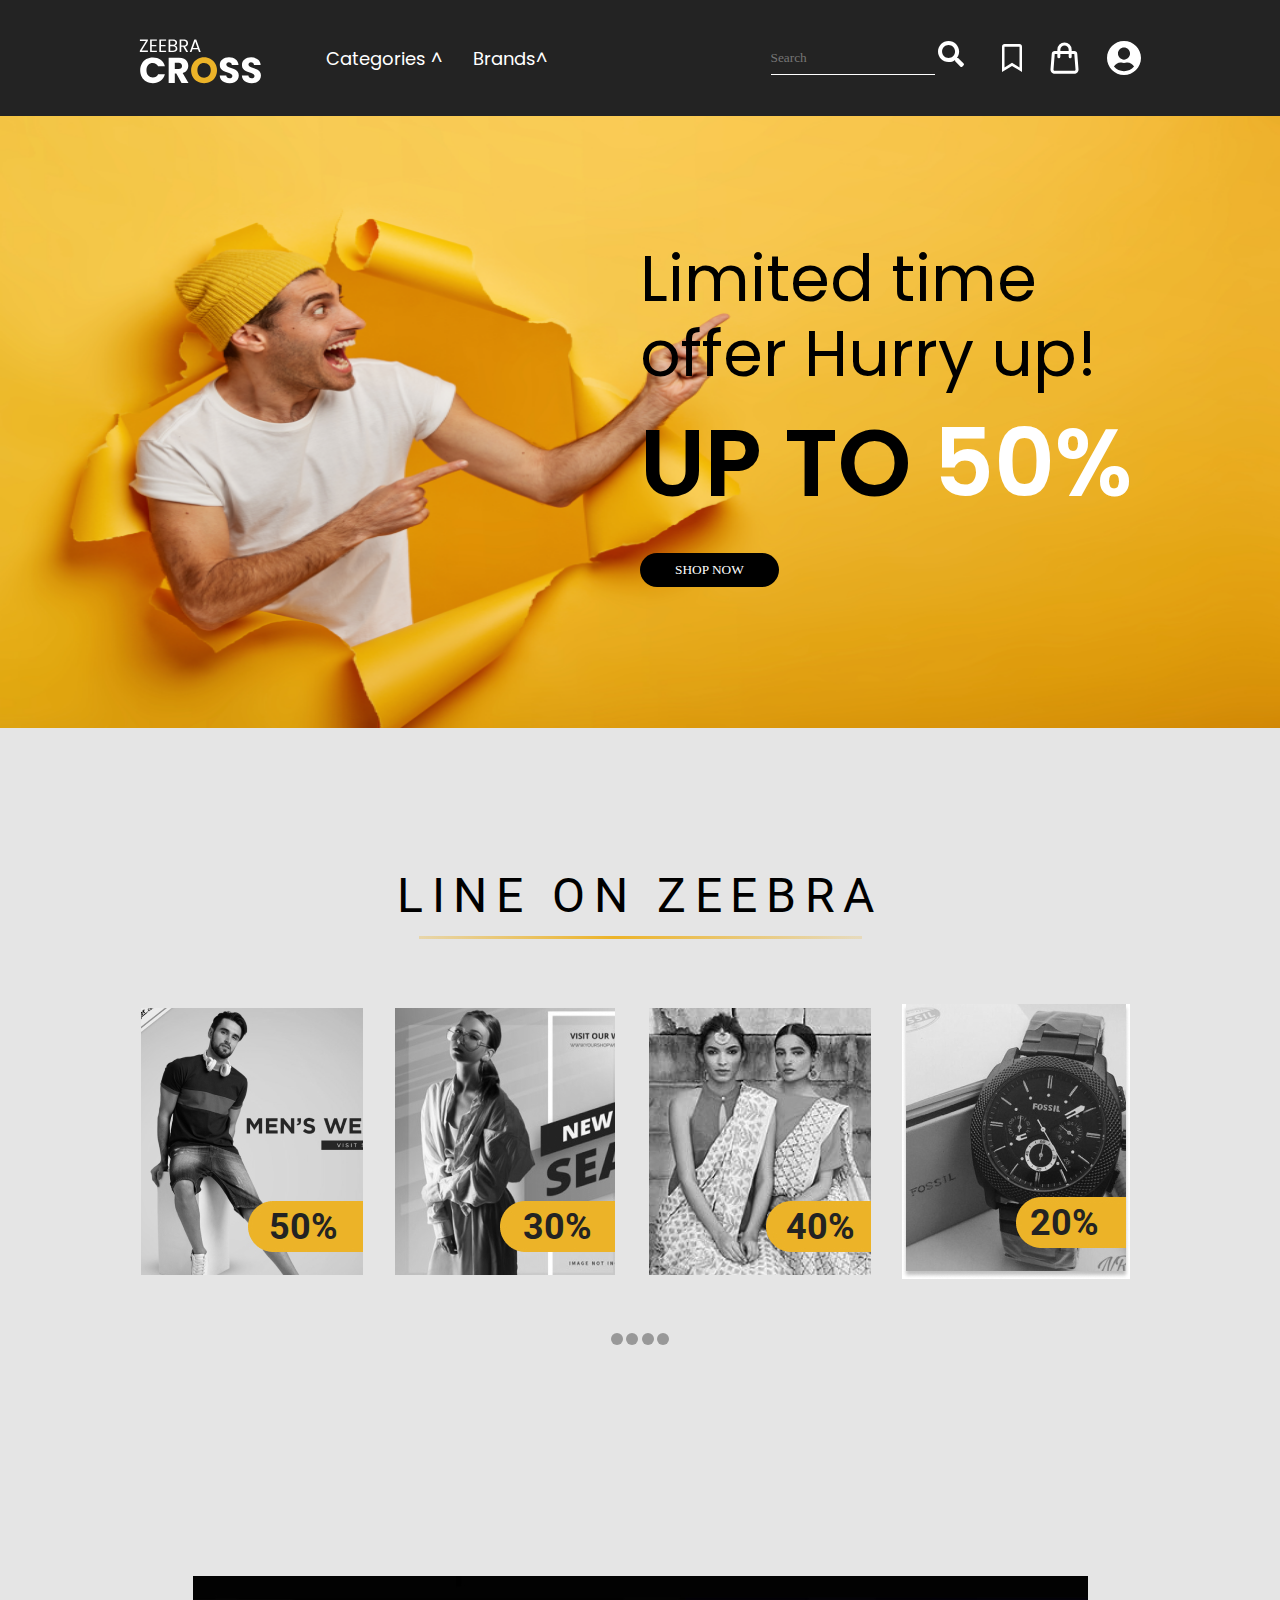
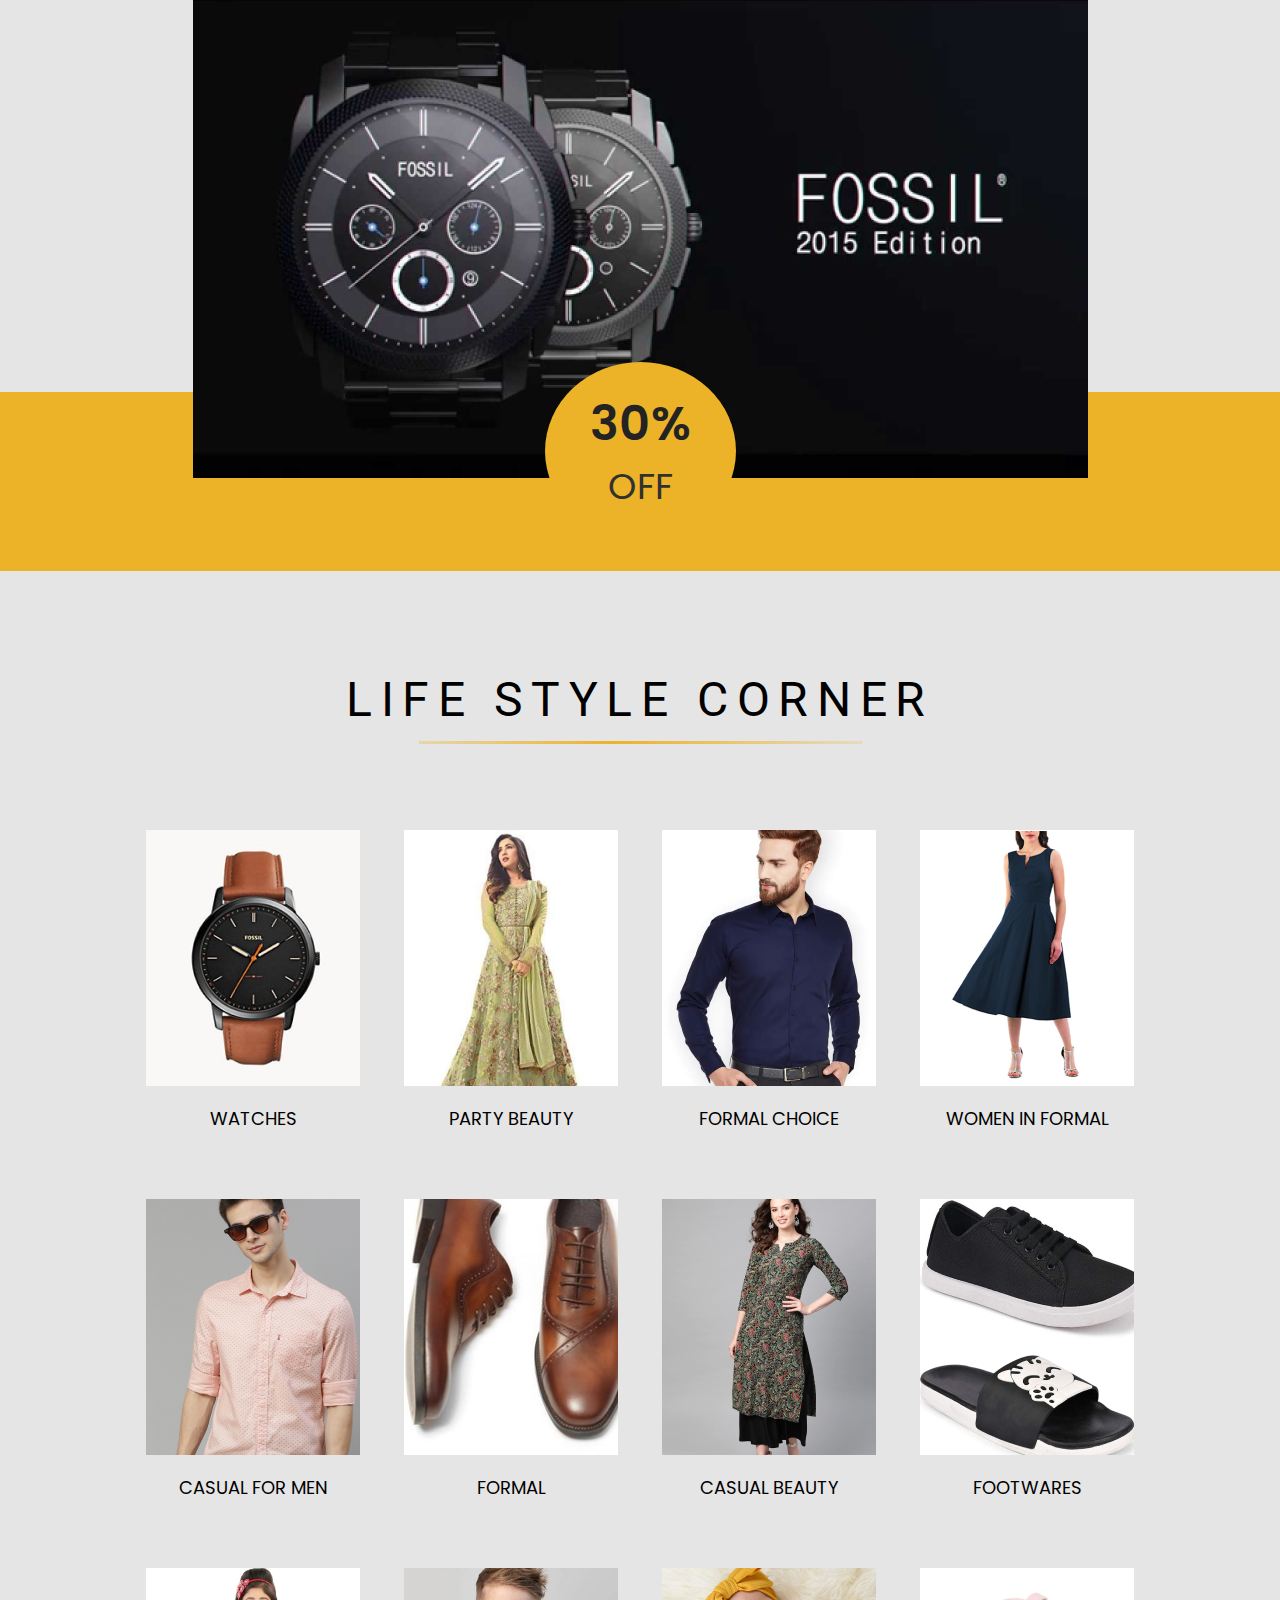
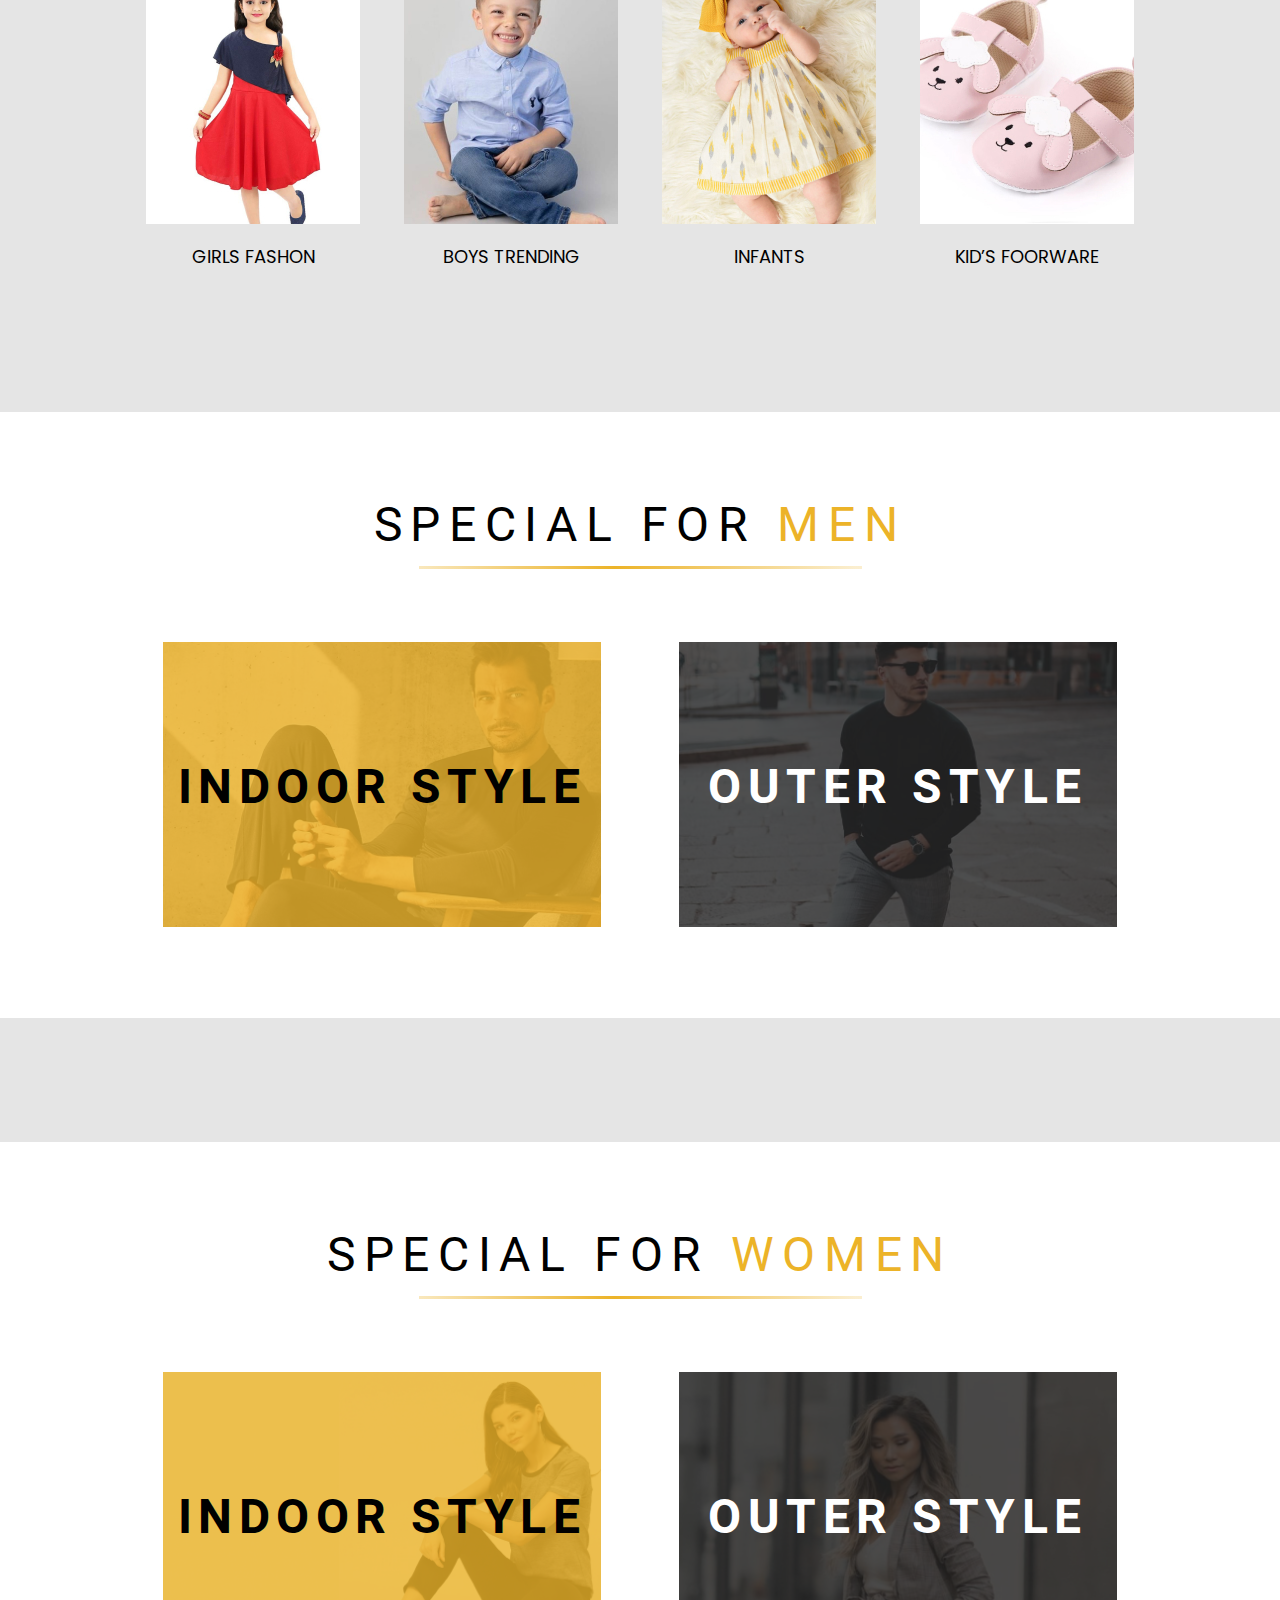
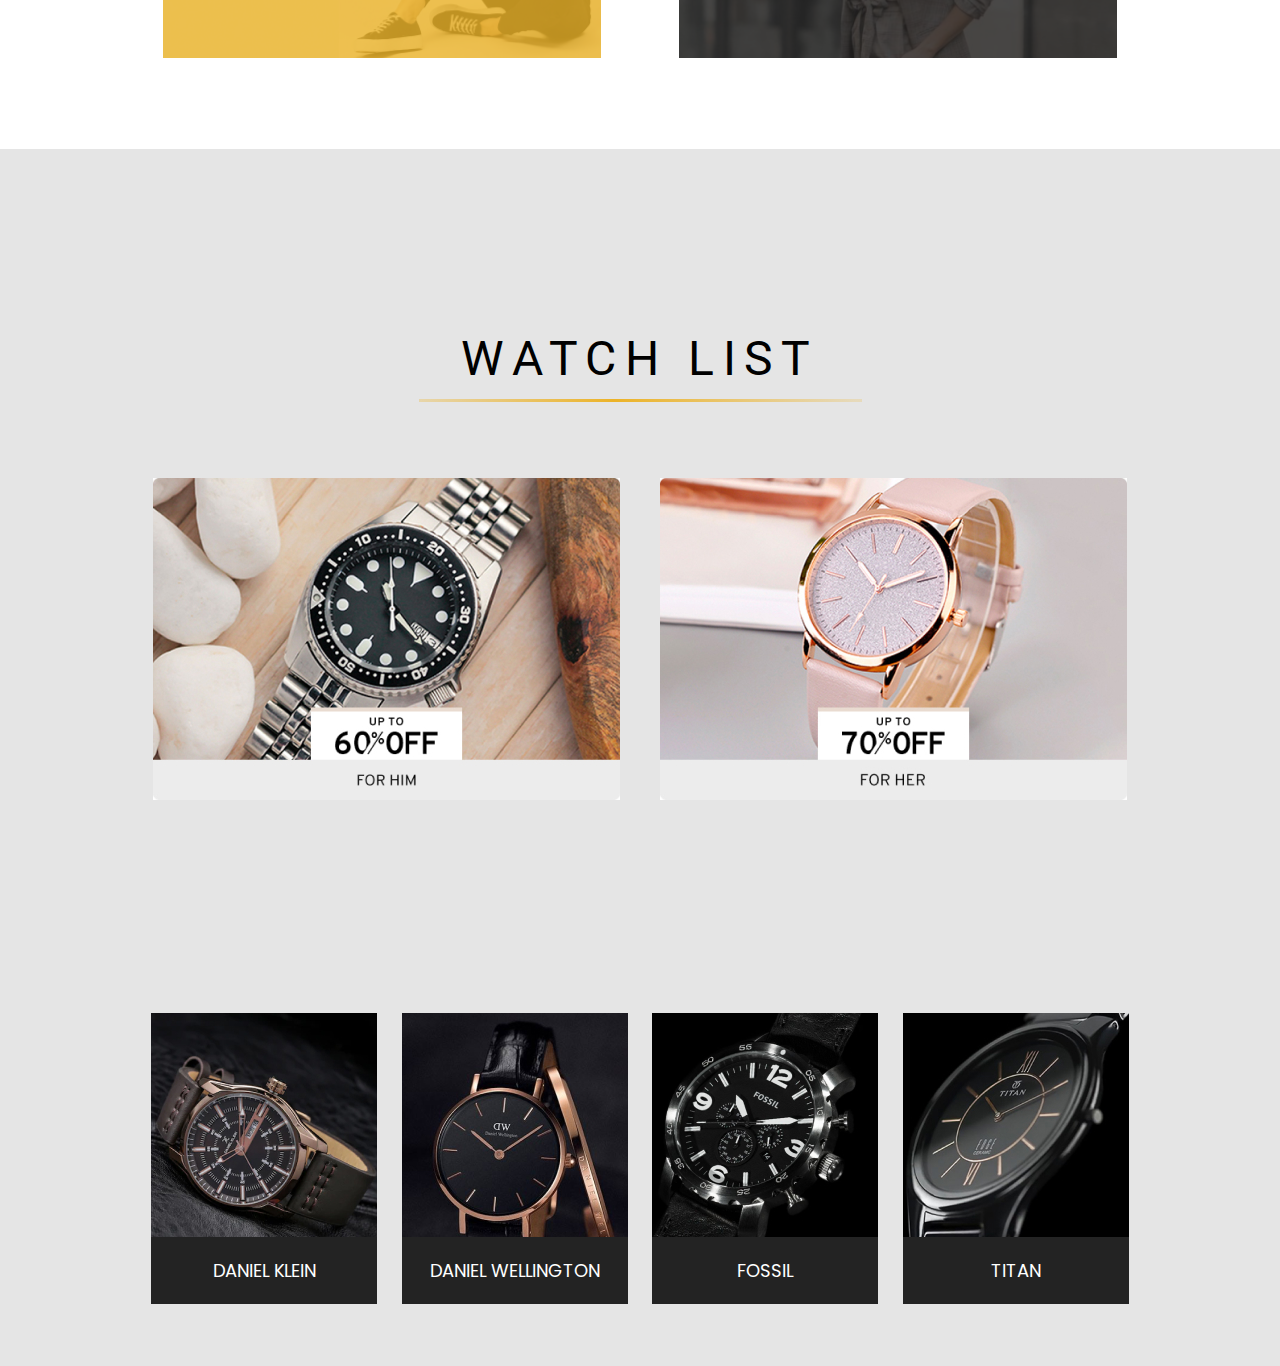
==== commit 5bbd941f: "seven-section" ====
--- a/index.html
+++ b/index.html
@@ -319,6 +319,62 @@
                     </div>
                 </div>
             </section>
+            <section class="six__section">
+                <div class="six__section__contanier _container">
+                    <div class="six__section__title _title">
+                        <h2>WATCH LIST</h2>
+                    </div>
+                    <div class="six__section__line">
+                        <img src="img/Line.svg" alt="img">
+                    </div>
+                    <div class="six__section__content">
+                        <div class="six__section__content-left">
+                            <img src="img/clock-men.jpg" alt="img">
+                        </div>
+                        <div class="six__section__content-right">
+                            <img src="img/clock-women.jpg" alt="img">
+                        </div>
+                    </div>
+                </div>
+            </section>
+             <section class="seven__section">
+                 <div class="seven__section_container _container">
+                     <div class="seven__section_content">
+                         <div class="seven__section_content-item">
+                            <div class="seven__section__img">
+                                <img src="img/Daniel-Klein.jpg" alt="img">
+                            </div>
+                            <div class="seven__section__title">
+                                <h3>DANIEL KLEIN</h3>
+                            </div>
+                        </div>
+                        <div class="seven__section_content-item">
+                            <div class="seven__section__img">
+                                <img src="img/Daniel-Wellington.jpg" alt="img">
+                            </div>
+                            <div class="seven__section__title">
+                                <h3>DANIEL WELLINGTON</h3>
+                            </div>
+                        </div>
+                        <div class="seven__section_content-item">
+                            <div class="seven__section__img">
+                                <img src="img/Fossil-clock.jpg" alt="img">
+                            </div>
+                            <div class="seven__section__title">
+                                <h3>FOSSIL</h3>
+                            </div>
+                        </div>
+                        <div class="seven__section_content-item">
+                            <div class="seven__section__img">
+                                <img src="img/Titan.jpg" alt="img">
+                            </div>
+                            <div class="seven__section__title">
+                                <h3>TITAN</h3>
+                            </div>
+                        </div>
+                     </div>
+                 </div>
+             </section>
         </main>
     </div>
 </body>
--- a/css/style.css
+++ b/css/style.css
@@ -106,12 +106,10 @@
 
 ._ibg img {
   position: absolute;
-  left: 0;
+  left: 0px;
   top: 0;
   width: 100%;
   height: 100%;
-  -o-object-fit: cover;
-     object-fit: cover;
 }
 
 .header {
@@ -714,4 +712,118 @@
     padding-top: 20px;
   }
 }
+
+.six__section {
+  background: #E5E5E5;
+  padding: 179px 0px 122px 0px;
+}
+
+.six__section__line {
+  text-align: center;
+  margin-bottom: 65px;
+}
+
+.six__section__content {
+  display: -webkit-box;
+  display: -ms-flexbox;
+  display: flex;
+  -webkit-box-pack: center;
+      -ms-flex-pack: center;
+          justify-content: center;
+  -webkit-box-align: center;
+      -ms-flex-align: center;
+          align-items: center;
+  text-align: center;
+  -ms-flex-wrap: wrap;
+      flex-wrap: wrap;
+}
+
+.six__section__content-left {
+  padding-right: 6.5px;
+  -webkit-box-flex: 0;
+      -ms-flex: 0 1 50%;
+          flex: 0 1 50%;
+}
+
+.six__section__content-left img {
+  max-width: 100%;
+}
+
+.six__section__content-right {
+  padding-left: 6.5px;
+  -webkit-box-flex: 0;
+      -ms-flex: 0 1 50%;
+          flex: 0 1 50%;
+}
+
+.six__section__content-right img {
+  max-width: 100%;
+}
+
+@media (max-width: 610px) {
+  .six__section__content {
+    -webkit-box-orient: vertical;
+    -webkit-box-direction: normal;
+        -ms-flex-direction: column;
+            flex-direction: column;
+  }
+  .six__section__content-left {
+    -webkit-box-flex: 0;
+        -ms-flex: 0 1 70%;
+            flex: 0 1 70%;
+  }
+  .six__section__content-right {
+    -webkit-box-flex: 0;
+        -ms-flex: 0 1 70%;
+            flex: 0 1 70%;
+  }
+}
+
+.seven__section {
+  background: #E5E5E5;
+}
+
+.seven__section_content {
+  display: -webkit-box;
+  display: -ms-flexbox;
+  display: flex;
+  -ms-flex-wrap: wrap;
+      flex-wrap: wrap;
+  padding: 91px 0px 62px 0px;
+}
+
+.seven__section_content-item {
+  -webkit-box-flex: 0;
+      -ms-flex: 0 1 25%;
+          flex: 0 1 25%;
+  margin: 0 auto;
+  padding: 0px 12.2px;
+}
+
+.seven__section__title {
+  padding: 20px 0px;
+  background: #232323;
+  font-family: Poppins;
+  font-style: normal;
+  font-weight: normal;
+  font-size: 18px;
+  line-height: 27px;
+  display: -webkit-box;
+  display: -ms-flexbox;
+  display: flex;
+  -webkit-box-pack: center;
+      -ms-flex-pack: center;
+          justify-content: center;
+  -webkit-box-align: center;
+      -ms-flex-align: center;
+          align-items: center;
+  text-align: center;
+  color: #FFFFFF;
+}
+
+@media (max-width: 1031px) {
+  .seven__section_content-item {
+    margin-bottom: 20px;
+  }
+}
 /*# sourceMappingURL=style.css.map */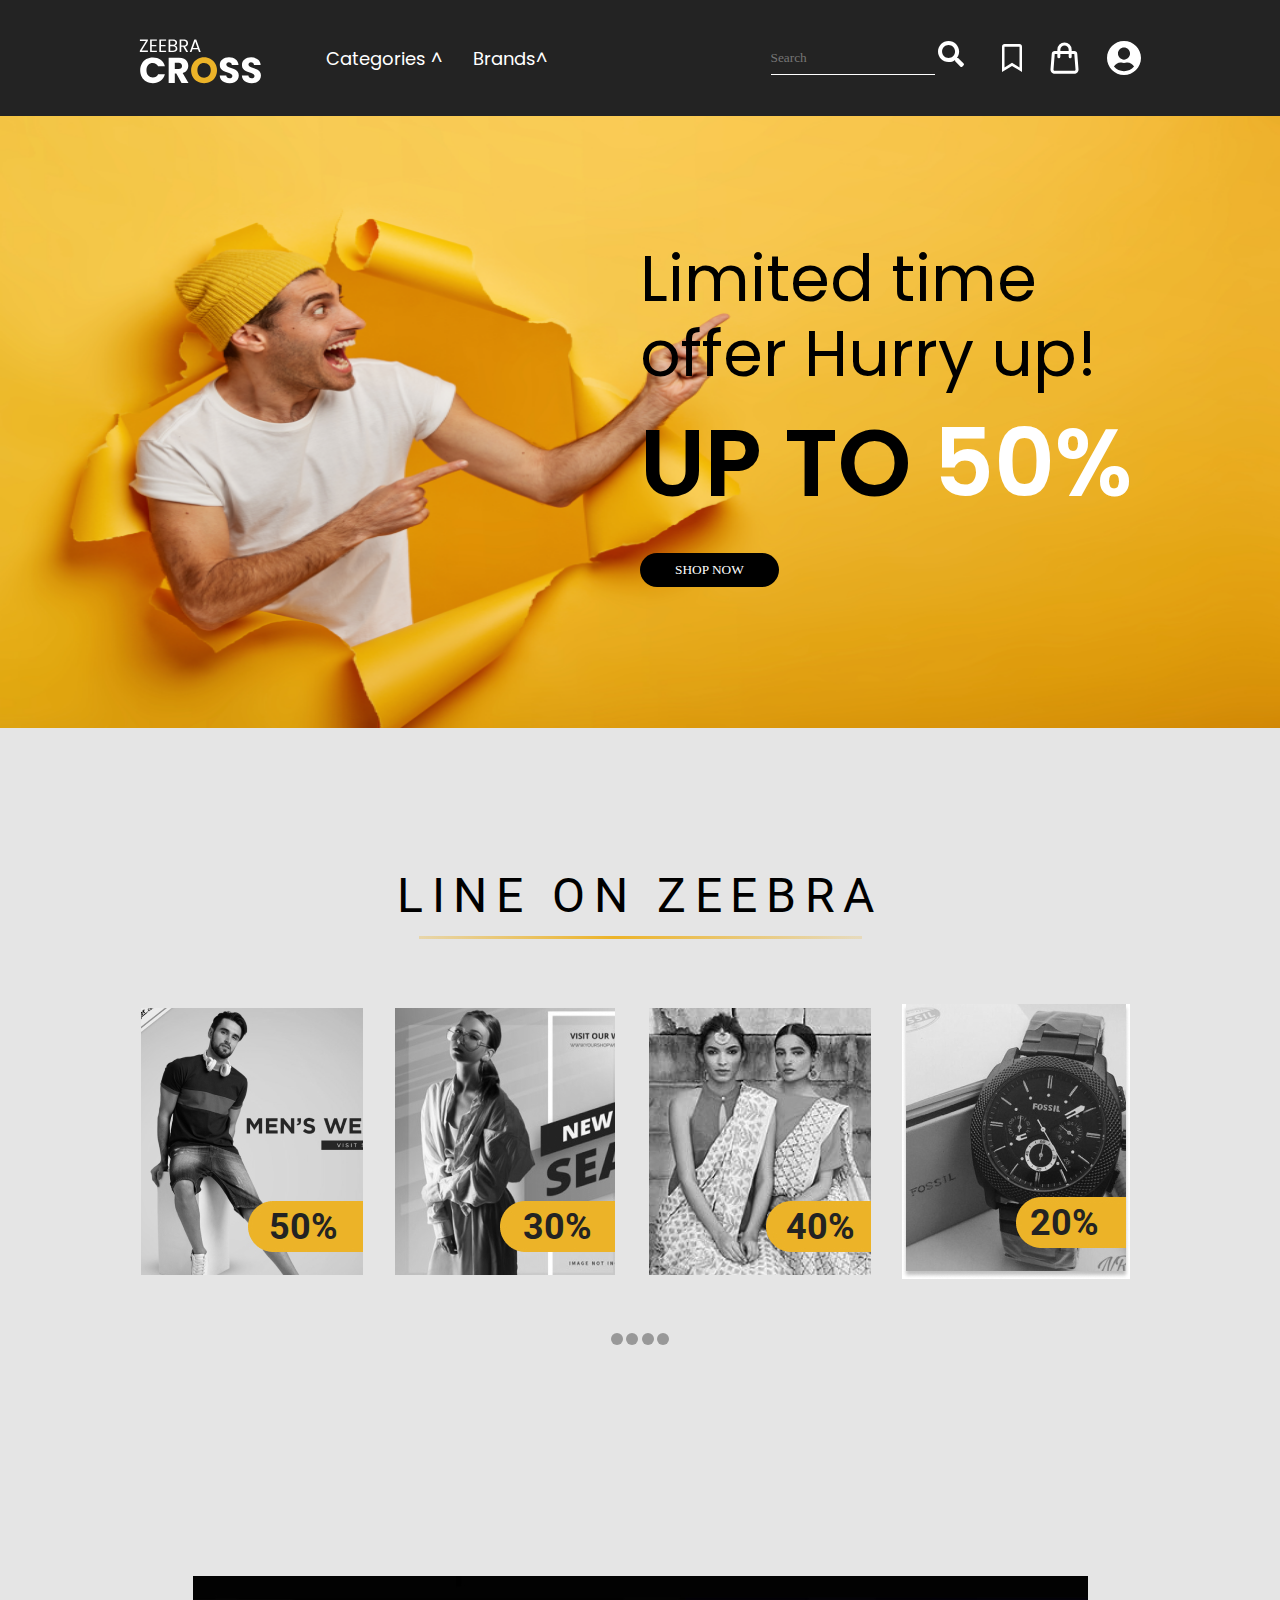
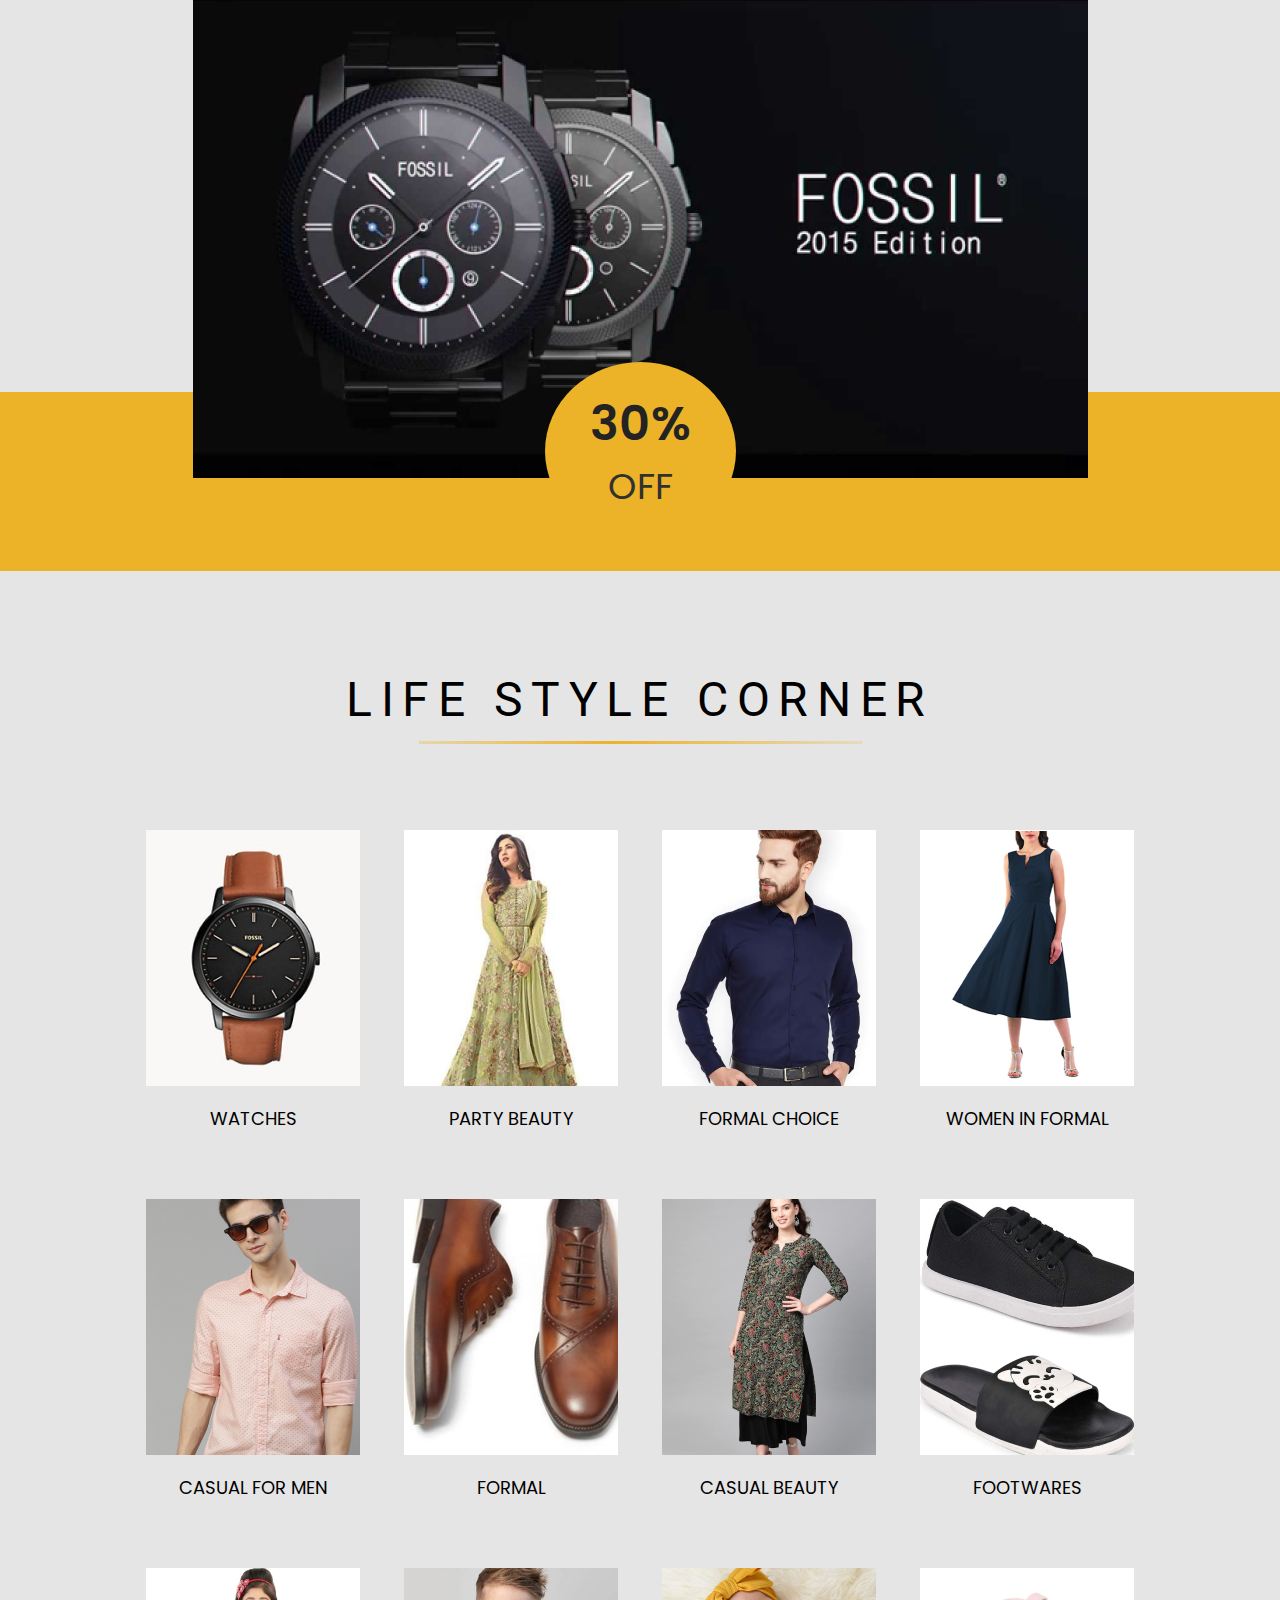
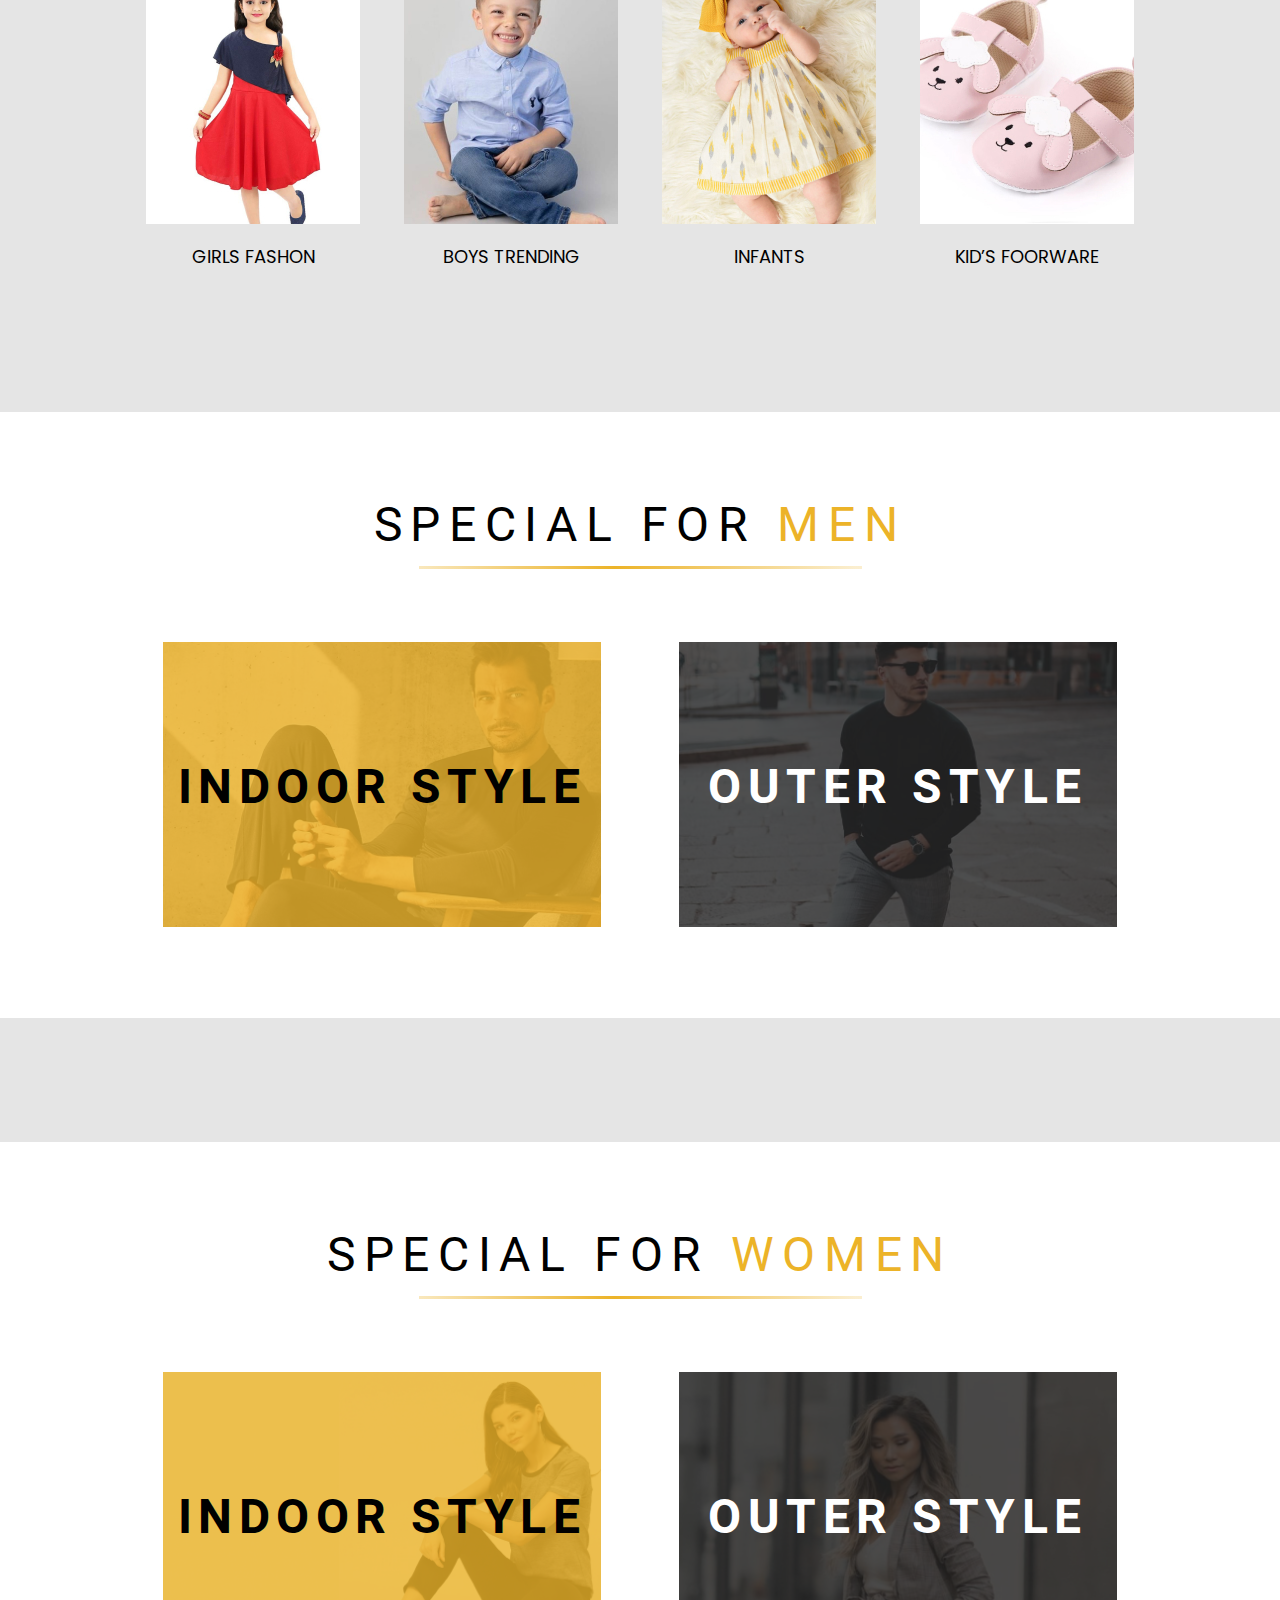
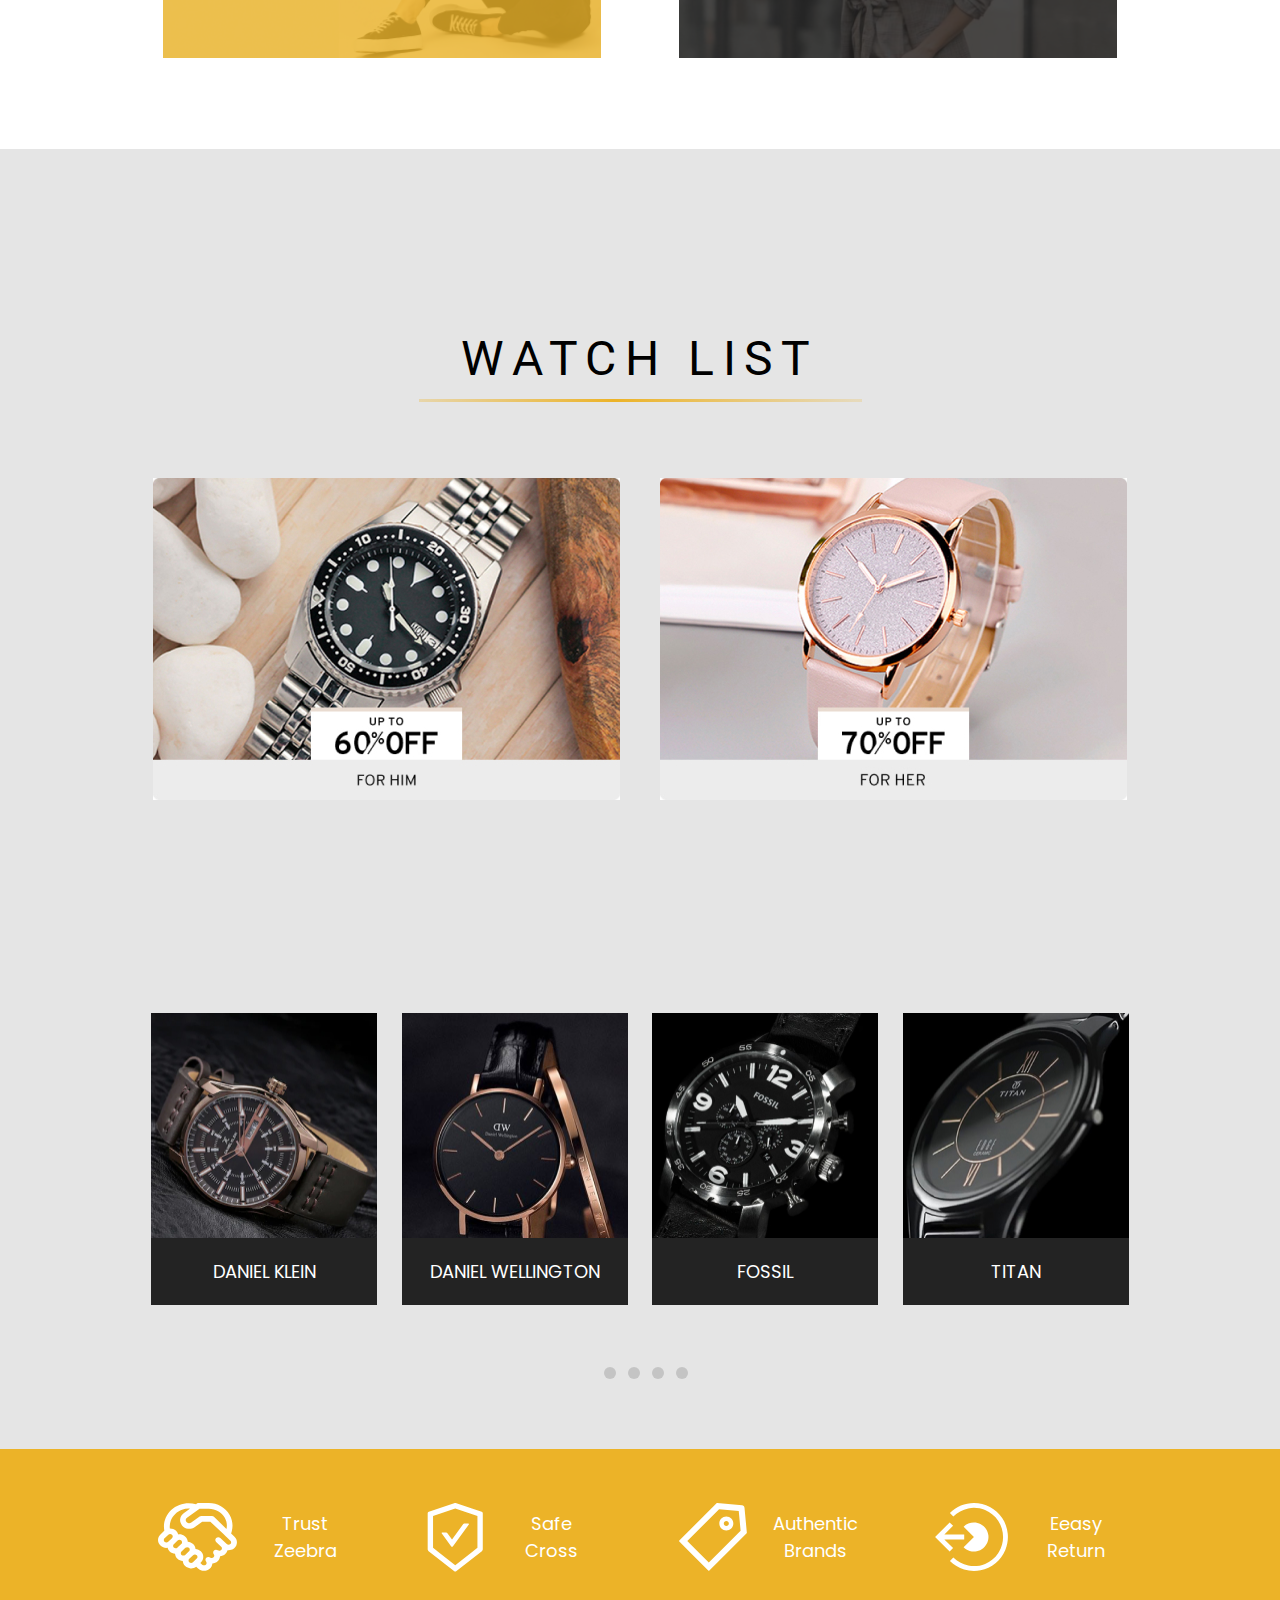
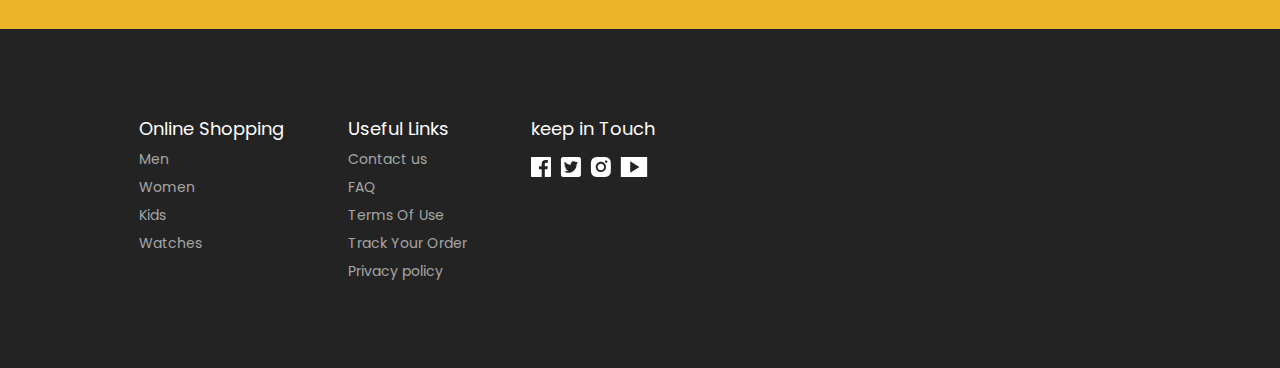
==== commit b502cab6: "finisch commit" ====
--- a/index.html
+++ b/index.html
@@ -373,9 +373,121 @@
                             </div>
                         </div>
                      </div>
+                     <div class="seven__section-indicator">
+                         <div class="seven__section-indicator_content">
+                             <div class="indicator_content-element"></div>
+                             <div class="indicator_content-element"></div>
+                             <div class="indicator_content-element"></div>
+                             <div class="indicator_content-element"></div>
+                         </div>
+                     </div>
+                 </div>
+             </section>
+             <section class="eight-section">
+                 <div class="eight-section__container _container">
+                     <div class="eight-section__content">
+                         <div class="eight-section__content-item">
+                             <div class="eight-section__content-item__img">
+                                 <img src="img/Trus-Zeebra.svg" alt="img">
+                             </div>
+                             <div class="eight-section__content-item__text">
+                                 <h3>Trust Zeebra</h3>
+                             </div>
+                         </div>
+                         <div class="eight-section__content-item">
+                            <div class="eight-section__content-item__img">
+                                <img src="img/Safe-Cross.svg" alt="img">
+                            </div>
+                            <div class="eight-section__content-item__text">
+                                <h3>Safe Cross</h3>
+                            </div>
+                        </div>
+                        <div class="eight-section__content-item">
+                            <div class="eight-section__content-item__img">
+                                <img src="img/Authentic Brands.svg" alt="img">
+                            </div>
+                            <div class="eight-section__content-item__text">
+                                <h3>Authentic Brands</h3>
+                            </div>
+                        </div>
+                        <div class="eight-section__content-item">
+                            <div class="eight-section__content-item__img">
+                                <img src="img/Eaay-Return.svg" alt="img">
+                            </div>
+                            <div class="eight-section__content-item__text">
+                                <h3>Eeasy Return</h3>
+                            </div>
+                        </div>
+                     </div>
                  </div>
              </section>
         </main>
+        <footer class="footer">
+            <div class="footer__container _container">
+                <div class="footer__container__content">
+                    <div class="footer__container__content-item">
+                        <div class="footer__container__content-item__title">
+                            <h3>Online Shopping</h3>
+                        </div>
+                        <ul class="content-item__list">
+                            <li class="content-item__item">
+                                <a href="#" class="content-item__link">Men</a>
+                            </li>
+                            <li class="content-item__item">
+                                <a href="#" class="content-item__link">Women</a>
+                            </li>
+                            <li class="content-item__item">
+                                <a href="#" class="content-item__link">Kids</a>
+                            </li>
+                            <li class="content-item__item">
+                                <a href="#" class="content-item__link">Watches</a>
+                            </li>
+                        </ul>
+                    </div>
+                    <div class="footer__container__content-item">
+                        <div class="footer__container__content-item__title">
+                            <h3>Useful Links</h3>
+                        </div>
+                        <ul class="content-item__list">
+                            <li class="content-item__item">
+                                <a href="#" class="content-item__link">Contact us</a>
+                            </li>
+                            <li class="content-item__item">
+                                <a href="#" class="content-item__link">FAQ</a>
+                            </li>
+                            <li class="content-item__item">
+                                <a href="#" class="content-item__link">Terms Of Use</a>
+                            </li>
+                            <li class="content-item__item">
+                                <a href="#" class="content-item__link">Track Your Order</a>
+                            </li>
+                            <li class="content-item__item">
+                                <a href="#" class="content-item__link">Privacy policy</a>
+                            </li>
+                        </ul>
+                    </div>
+                    <div class="footer__container__content-item">
+                        <div class="footer__container__content-item__title">
+                            <h3>keep in Touch</h3>
+                        </div>
+                        <div class="footer__container__content-item__imgs">
+                            <div class="content-item__img">
+                                <img src="img/facebook.svg" alt="img">
+                            </div>
+                            <div class="content-item__img">
+                                <img src="img/tvit.svg" alt="img">
+                            </div>
+                            <div class="content-item__img">
+                                <img src="img/insta.svg" alt="img">
+                            </div>
+                            <div class="content-item__img">
+                                <img src="img/you-tybe.svg" alt="img">
+                            </div>
+                        </div>
+                    </div>
+                </div>
+            </div>
+        </footer>
     </div>
 </body>
 </html>--- a/css/style.css
+++ b/css/style.css
@@ -800,6 +800,10 @@
   padding: 0px 12.2px;
 }
 
+.seven__section__img img {
+  width: 100%;
+}
+
 .seven__section__title {
   padding: 20px 0px;
   background: #232323;
@@ -826,4 +830,169 @@
     margin-bottom: 20px;
   }
 }
+
+@media (max-width: 870px) {
+  .seven__section_content-item {
+    -webkit-box-flex: 0;
+        -ms-flex: 0 1 50%;
+            flex: 0 1 50%;
+  }
+}
+
+@media (max-width: 460px) {
+  .seven__section_content-item {
+    -webkit-box-flex: 0;
+        -ms-flex: 0 1 100%;
+            flex: 0 1 100%;
+  }
+}
+
+.seven__section-indicator {
+  padding-bottom: 70px;
+}
+
+.seven__section-indicator_content {
+  display: -webkit-box;
+  display: -ms-flexbox;
+  display: flex;
+  -webkit-box-pack: center;
+      -ms-flex-pack: center;
+          justify-content: center;
+  -webkit-box-align: center;
+      -ms-flex-align: center;
+          align-items: center;
+}
+
+.indicator_content-element {
+  width: 12px;
+  height: 12px;
+  border-radius: 50%;
+  background: #C4C4C4;
+  margin-left: 12px;
+}
+
+.eight-section {
+  background: #ECB328;
+}
+
+.eight-section__container {
+  padding: 54px 0px 57px 0px;
+}
+
+.eight-section__content {
+  display: -webkit-box;
+  display: -ms-flexbox;
+  display: flex;
+  -ms-flex-wrap: wrap;
+      flex-wrap: wrap;
+  -webkit-box-pack: center;
+      -ms-flex-pack: center;
+          justify-content: center;
+  -webkit-box-align: center;
+      -ms-flex-align: center;
+          align-items: center;
+  text-align: center;
+}
+
+.eight-section__content-item {
+  -webkit-box-flex: 0;
+      -ms-flex: 0 1 25%;
+          flex: 0 1 25%;
+  display: -webkit-box;
+  display: -ms-flexbox;
+  display: flex;
+  -webkit-box-pack: center;
+      -ms-flex-pack: center;
+          justify-content: center;
+  -webkit-box-align: center;
+      -ms-flex-align: center;
+          align-items: center;
+  text-align: center;
+}
+
+.eight-section__content-item__text {
+  font-family: Poppins;
+  font-style: normal;
+  font-weight: 600;
+  font-size: 18px;
+  line-height: 150%;
+  color: #FFFFFF;
+  max-width: 112px;
+  text-align: center;
+  padding: 0px 0px 0px 25px;
+}
+
+@media (max-width: 870px) {
+  .eight-section__content-item {
+    -webkit-box-flex: 0;
+        -ms-flex: 0 1 50%;
+            flex: 0 1 50%;
+    padding: 10px;
+  }
+}
+
+@media (max-width: 420px) {
+  .eight-section__content-item {
+    -webkit-box-flex: 0;
+        -ms-flex: 0 1 100%;
+            flex: 0 1 100%;
+  }
+}
+
+.footer {
+  background: #232323;
+}
+
+.footer__container {
+  padding: 86px 0px;
+}
+
+.footer__container__content {
+  display: -webkit-box;
+  display: -ms-flexbox;
+  display: flex;
+  -ms-flex-wrap: wrap;
+      flex-wrap: wrap;
+}
+
+.footer__container__content-item {
+  padding: 0px 49px 0px 15px;
+}
+
+.footer__container__content-item__title {
+  font-family: Poppins;
+  font-style: normal;
+  font-weight: 600;
+  font-size: 18px;
+  line-height: 150%;
+  color: #FFFFFF;
+}
+
+.content-item__item {
+  padding: 7px 0px 0px 0px;
+}
+
+.content-item__link {
+  font-family: Poppins;
+  font-style: normal;
+  font-weight: normal;
+  font-size: 14px;
+  line-height: 150%;
+  color: rgba(255, 255, 255, 0.6);
+}
+
+.footer__container__content-item__imgs {
+  display: -webkit-box;
+  display: -ms-flexbox;
+  display: flex;
+  padding-top: 15px;
+}
+
+.content-item__img {
+  margin-right: 9px;
+}
+
+.content-item__item:hover {
+  border-bottom: 1px solid #ECB328;
+}
 /*# sourceMappingURL=style.css.map */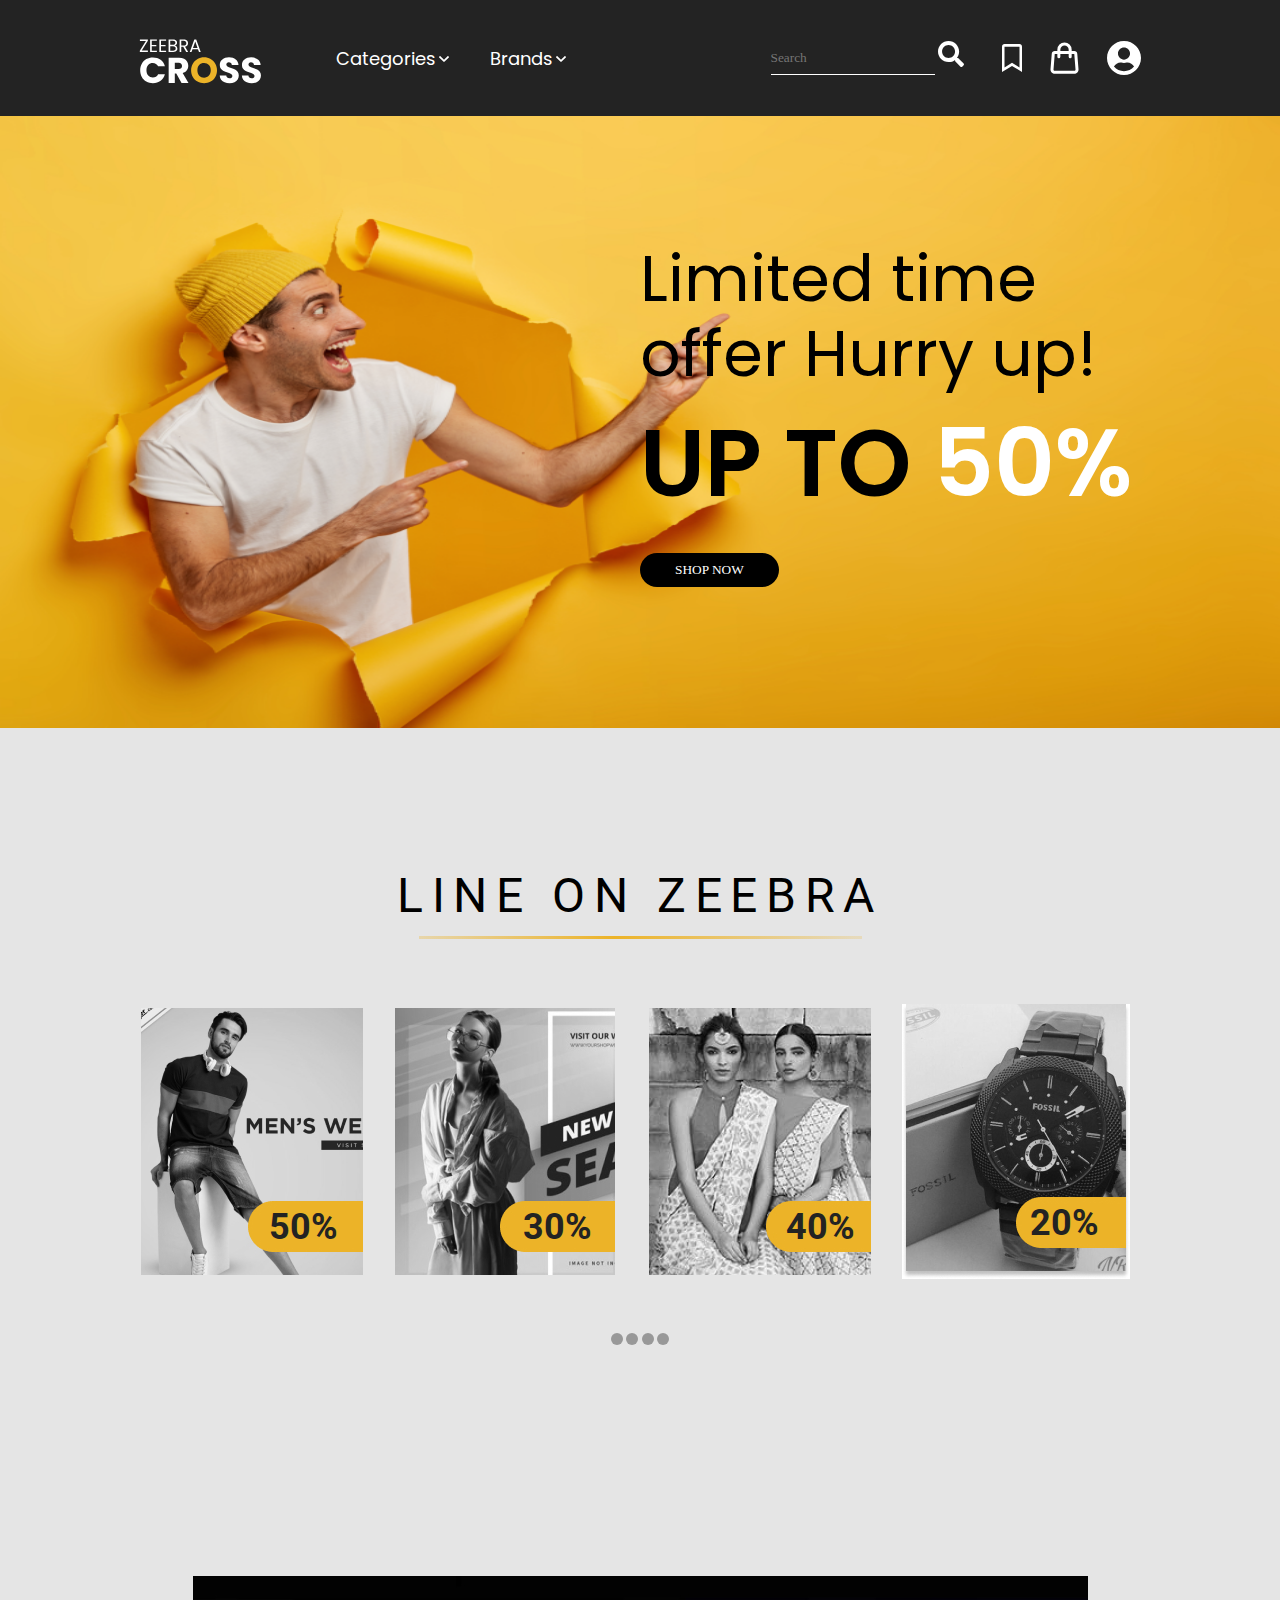
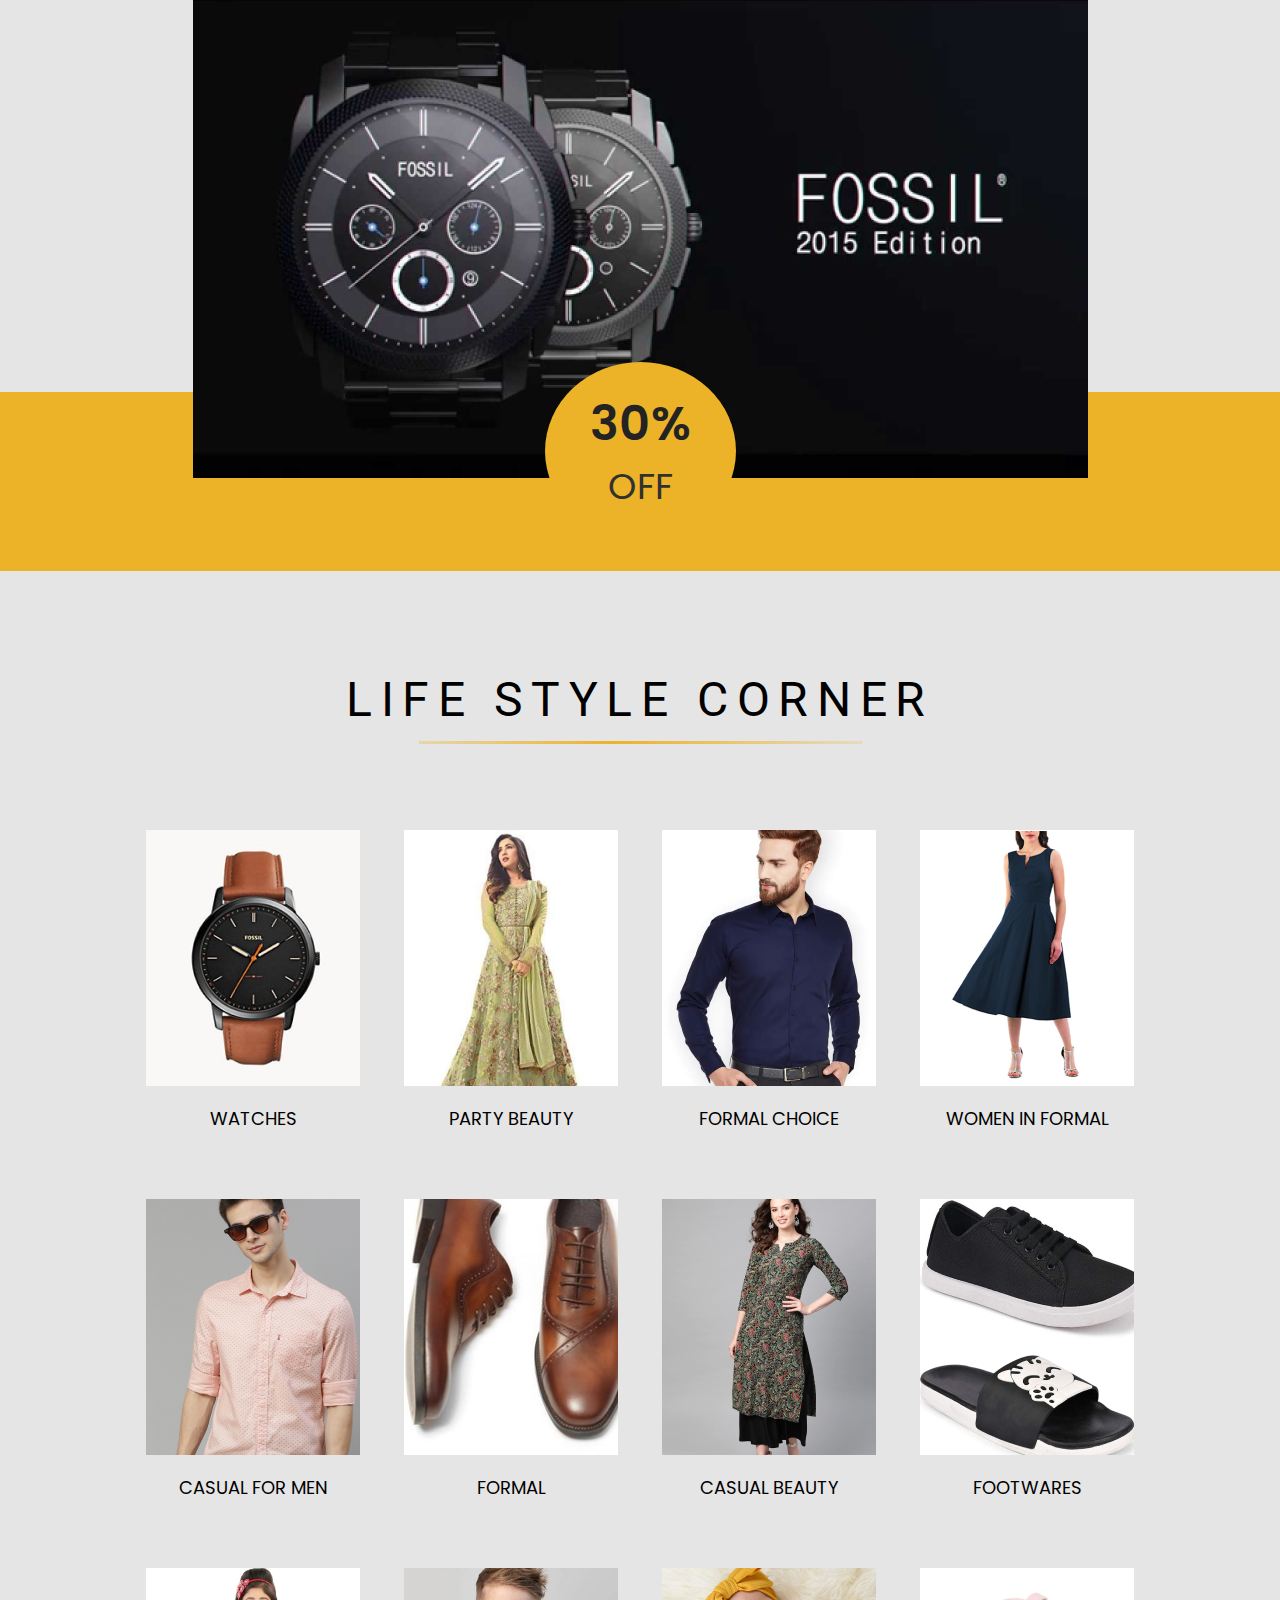
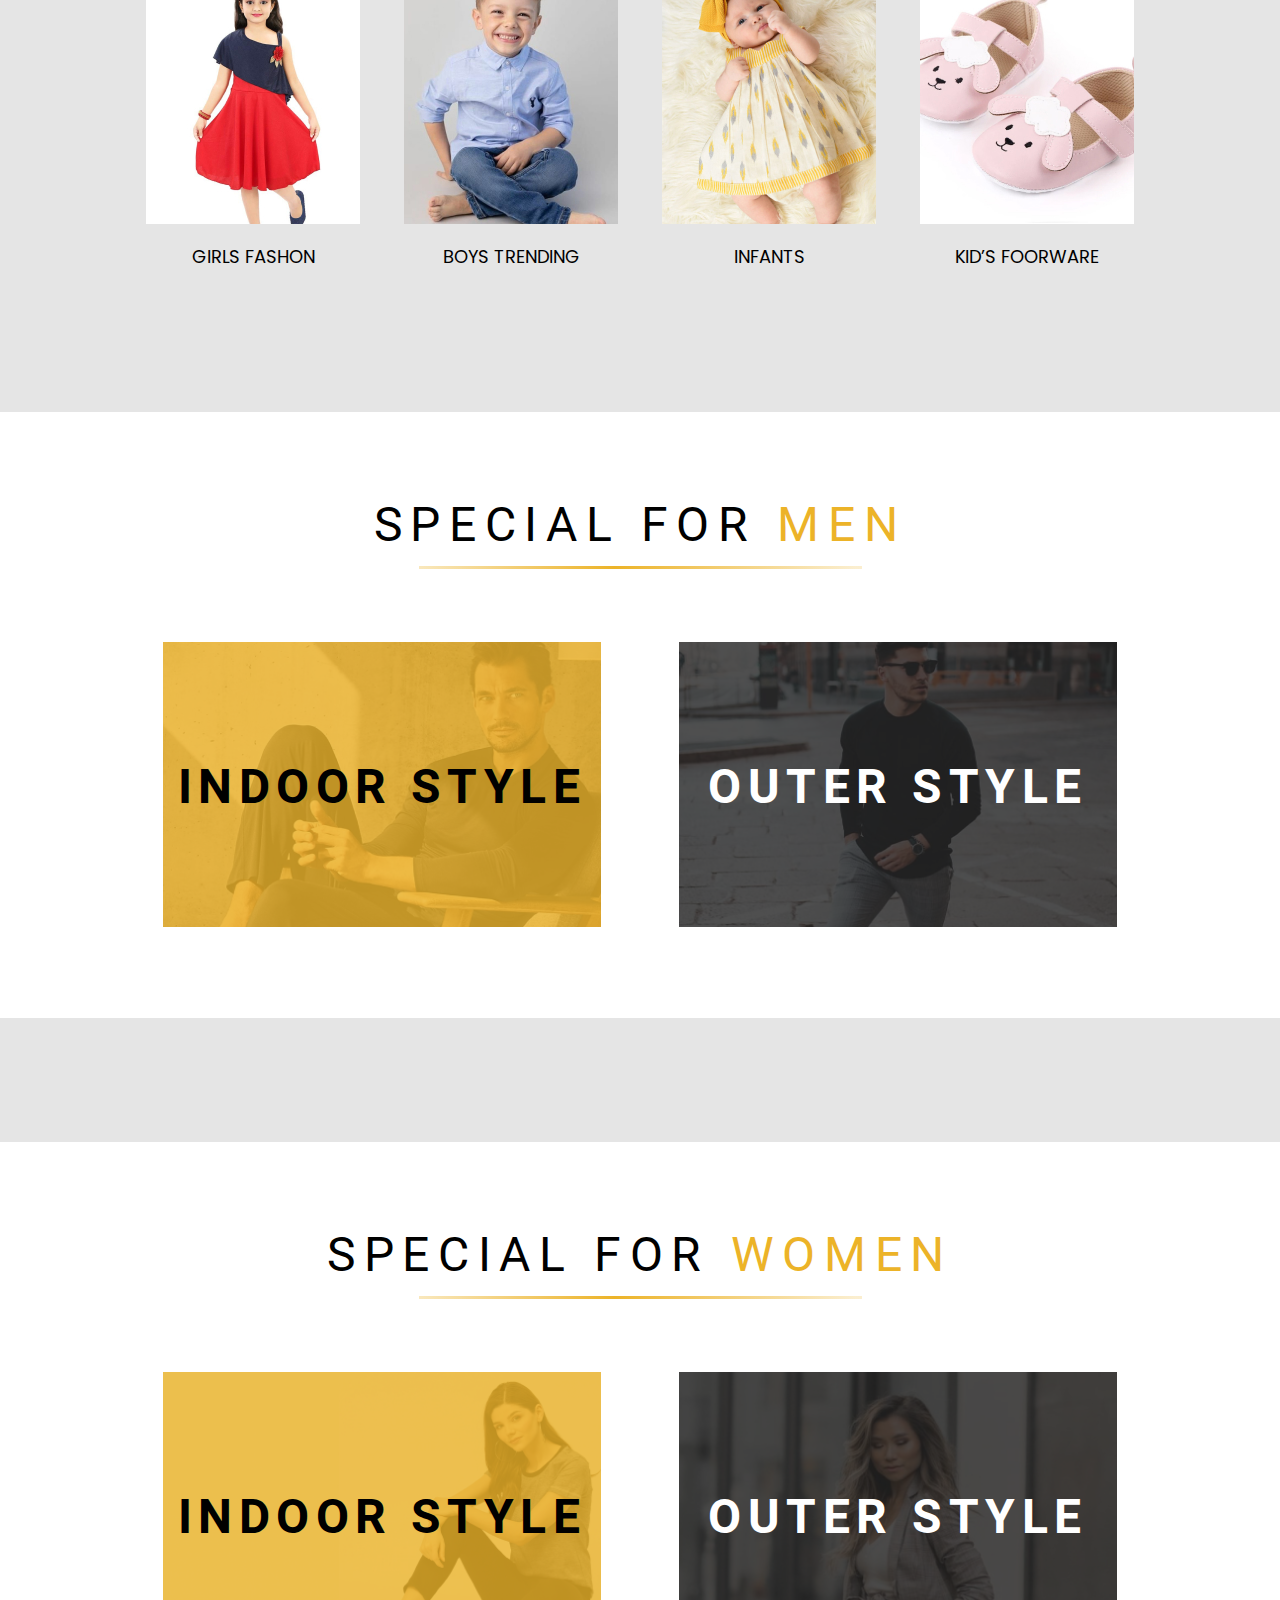
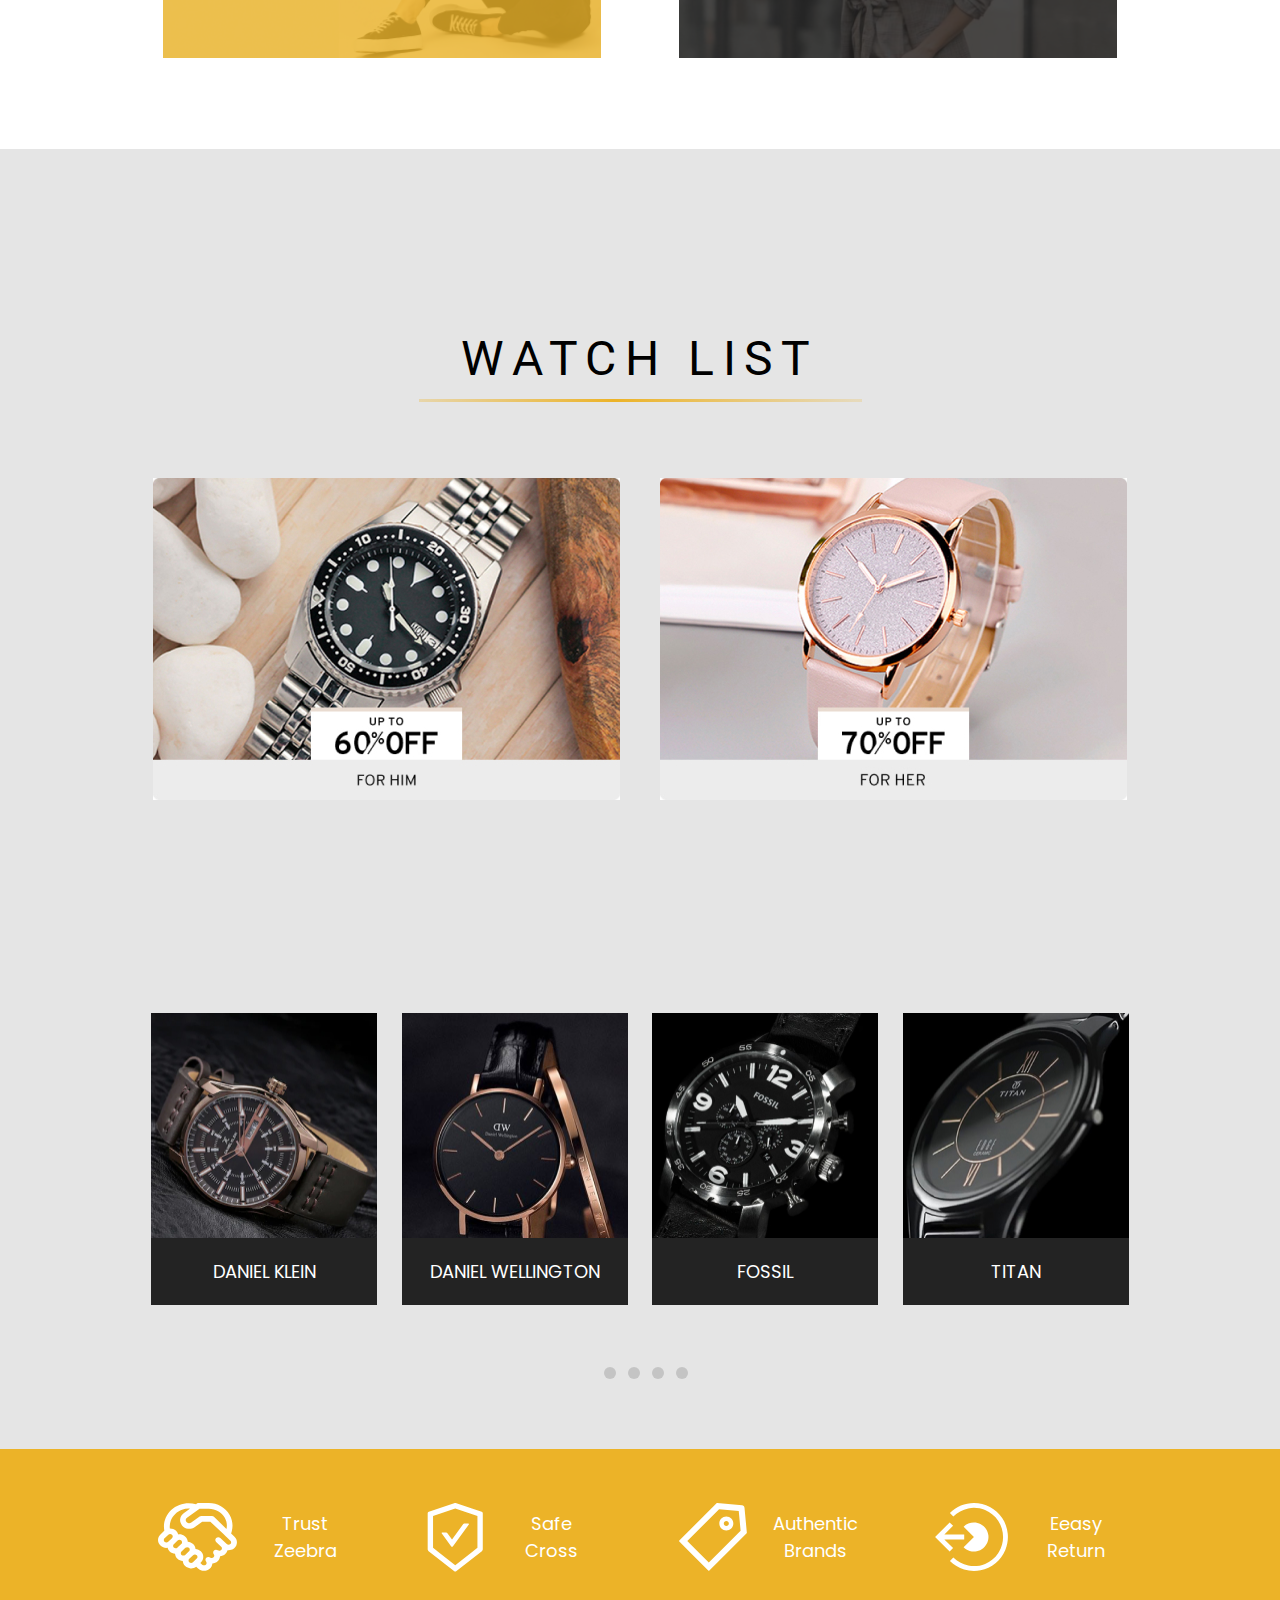
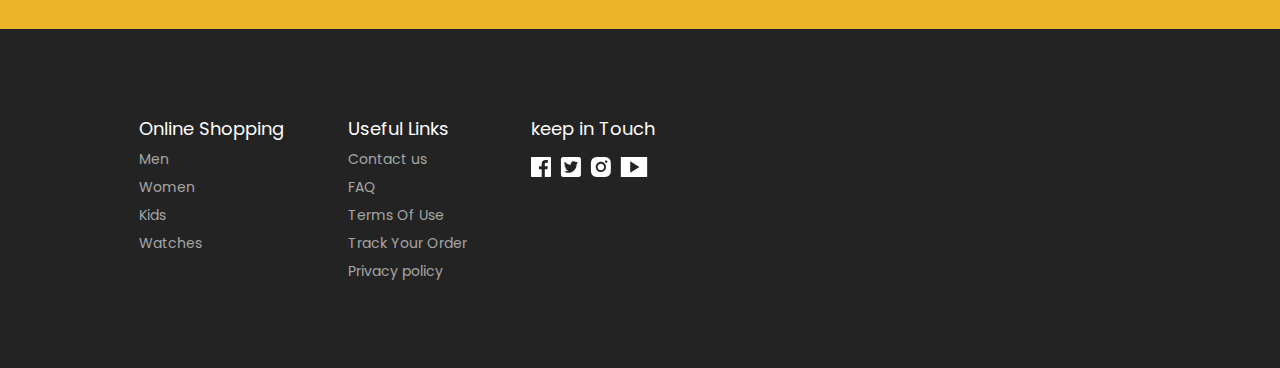
==== commit 0e1a13b4: "section-menu" ====
--- a/index.html
+++ b/index.html
@@ -26,10 +26,75 @@
                                 <span></span>
                             </div>
                             <div class="body-left__nav-cataloges">
-                                <p>Categories</p>
-                            </div>
+                                    <div><p>Categories</p></div>
+                                    <div class="click"><img src="img/click.svg" alt="img"></div>
+                                    <div class="click_top"><img src="img/click_top.svg" alt="img"></div>
+                                    <div class="menu__wipod">
+                                        <div class="menu__wipod__item">
+                                            <div class="menu__wipod__colum">
+                                                <div class="menu__wipod__title m">
+                                                    <h4>Men’s</h4>
+                                                </div>
+                                                <ul class="menu__wipod-list men">
+                                                    <li class="menu__wipod-link l-men">
+                                                        <p>Indoor Collection</p>
+                                                    </li>
+                                                    <li class="menu__wipod-link l-men">
+                                                        <p>Outdoor Collection</p>
+                                                    </li>
+                                                    <li class="menu__wipod-link l-men">
+                                                        <p>Footware</p>
+                                                    </li>
+                                                    <li class="menu__wipod-link l-men">
+                                                        <p>Watches</p>
+                                                    </li>
+                                                </ul>
+                                            </div>
+                                            <div class="menu__wipod__colum">
+                                                <div class="menu__wipod__title w">
+                                                    <h4>Men’s</h4>
+                                                </div>
+                                                <ul class="menu__wipod-list wom">
+                                                    <li class="menu__wipod-link l-wom">
+                                                        <p>Indoor Collection</p>
+                                                    </li>
+                                                    <li class="menu__wipod-link l-wom">
+                                                        <p>Outdoor Collection</p>
+                                                    </li>
+                                                    <li class="menu__wipod-link l-wom">
+                                                        <p>Footware</p>
+                                                    </li>
+                                                    <li class="menu__wipod-link l-wom">
+                                                        <p>Watches</p>
+                                                    </li>
+                                                </ul>
+                                            </div>
+                                            <div class="menu__wipod__colum">
+                                                <div class="menu__wipod__title k">
+                                                    <h4>Men’s</h4>
+                                                </div>
+                                                <ul class="menu__wipod-list kids">
+                                                    <li class="menu__wipod-link l-kids">
+                                                        <p>Indoor Collection</p>
+                                                    </li>
+                                                    <li class="menu__wipod-link l-kids">
+                                                        <p>Outdoor Collection</p>
+                                                    </li>
+                                                    <li class="menu__wipod-link l-kids">
+                                                        <p>Footware</p>
+                                                    </li>
+                                                    <li class="menu__wipod-link l-kids">
+                                                        <p>Watches</p>
+                                                    </li>
+                                                </ul>
+                                            </div>
+                                        </div>
+                                    </div>
+                            </div>
+                            
                             <div class="body-left__nav-brands">
-                                <p>Brands</p>
+                                    <div><p>Brands</p></div>
+                                    <div class="click"><img src="img/click.svg" alt="img"></div>
                             </div>
                         </div>
                     </div>
--- a/css/style.css
+++ b/css/style.css
@@ -149,6 +149,18 @@
           align-items: center;
 }
 
+.body-left__nav-cataloges {
+  display: -webkit-box;
+  display: -ms-flexbox;
+  display: flex;
+  -webkit-box-align: center;
+      -ms-flex-align: center;
+          align-items: center;
+  cursor: pointer;
+  position: relative;
+  padding: 10px 10px;
+}
+
 .body-left__nav-cataloges p {
   font-family: Poppins;
   font-style: normal;
@@ -158,11 +170,114 @@
   color: #FFFFFF;
 }
 
-.body-left__nav-cataloges p:after {
-  content: ' ^';
+.body-left__nav-cataloges:hover {
+  background: #FFF;
+}
+
+.body-left__nav-cataloges:hover div p {
+  color: #000000;
+}
+
+.body-left__nav-cataloges:hover .click img {
+  display: none;
+}
+
+.body-left__nav-cataloges:hover .menu__wipod {
+  display: block;
+}
+
+.body-left__nav-cataloges:hover .click_top {
+  display: block;
+}
+
+.menu__wipod__item {
+  display: -webkit-box;
+  display: -ms-flexbox;
+  display: flex;
+  padding: 34px 38px;
+}
+
+.menu__wipod__colum {
+  -webkit-box-flex: 0;
+      -ms-flex: 0 1 33.33%;
+          flex: 0 1 33.33%;
+}
+
+.menu__wipod__title h4 {
+  font-family: 'Poppins';
+  font-style: normal;
+  font-weight: 700;
+  font-size: 18px;
+  line-height: 27px;
+  color: #000000;
+}
+
+.menu__wipod__title:hover h4 {
+  display: inline-block;
+  border-bottom: 1px solid #ECB328;
+}
+
+.menu__wipod-list {
+  padding-top: 15px;
+}
+
+.menu__wipod-link {
+  padding: 0 0 9px 12px;
+  width: 148px;
+}
+
+.menu__wipod-link p {
+  font-family: 'Poppins';
+  font-style: normal;
+  font-weight: 400;
+  font-size: 14px;
+  line-height: 21px;
+  color: #000000;
+}
+
+.menu__wipod-link:hover p {
+  display: inline-block;
+  border-bottom: 1px solid #ECB328;
+}
+
+.click_top {
+  padding-top: 10px;
+  padding-left: 3px;
+  display: none;
+}
+
+.l-men {
+  display: none;
+}
+
+.l-wom {
+  display: none;
+}
+
+.l-kids {
+  display: none;
+}
+
+.men:hover .l-men {
+  display: block;
+}
+
+.wom:hover .l-wom {
+  display: block;
+}
+
+.kids:hover .l-kids {
+  display: block;
 }
 
 .body-left__nav-brands {
+  display: -webkit-box;
+  display: -ms-flexbox;
+  display: flex;
+  -webkit-box-align: center;
+      -ms-flex-align: center;
+          align-items: center;
+  cursor: pointer;
   padding-left: 31px;
 }
 
@@ -175,8 +290,30 @@
   color: #FFFFFF;
 }
 
-.body-left__nav-brands p:after {
-  content: '^';
+.menu__wipod {
+  width: 463px;
+  background: #FFF;
+  border: #000000;
+  position: absolute;
+  top: 45px;
+  left: 0;
+  z-index: 8;
+  display: none;
+}
+
+.click {
+  padding-top: 10px;
+  padding-left: 3px;
+}
+
+.body-left__nav-brands:hover .click img {
+  -webkit-transform: rotate(180deg);
+          transform: rotate(180deg);
+}
+
+.body-left__nav-cataloges:hover .click img {
+  -webkit-transform: rotate(180deg);
+          transform: rotate(180deg);
 }
 
 .header__byrger {
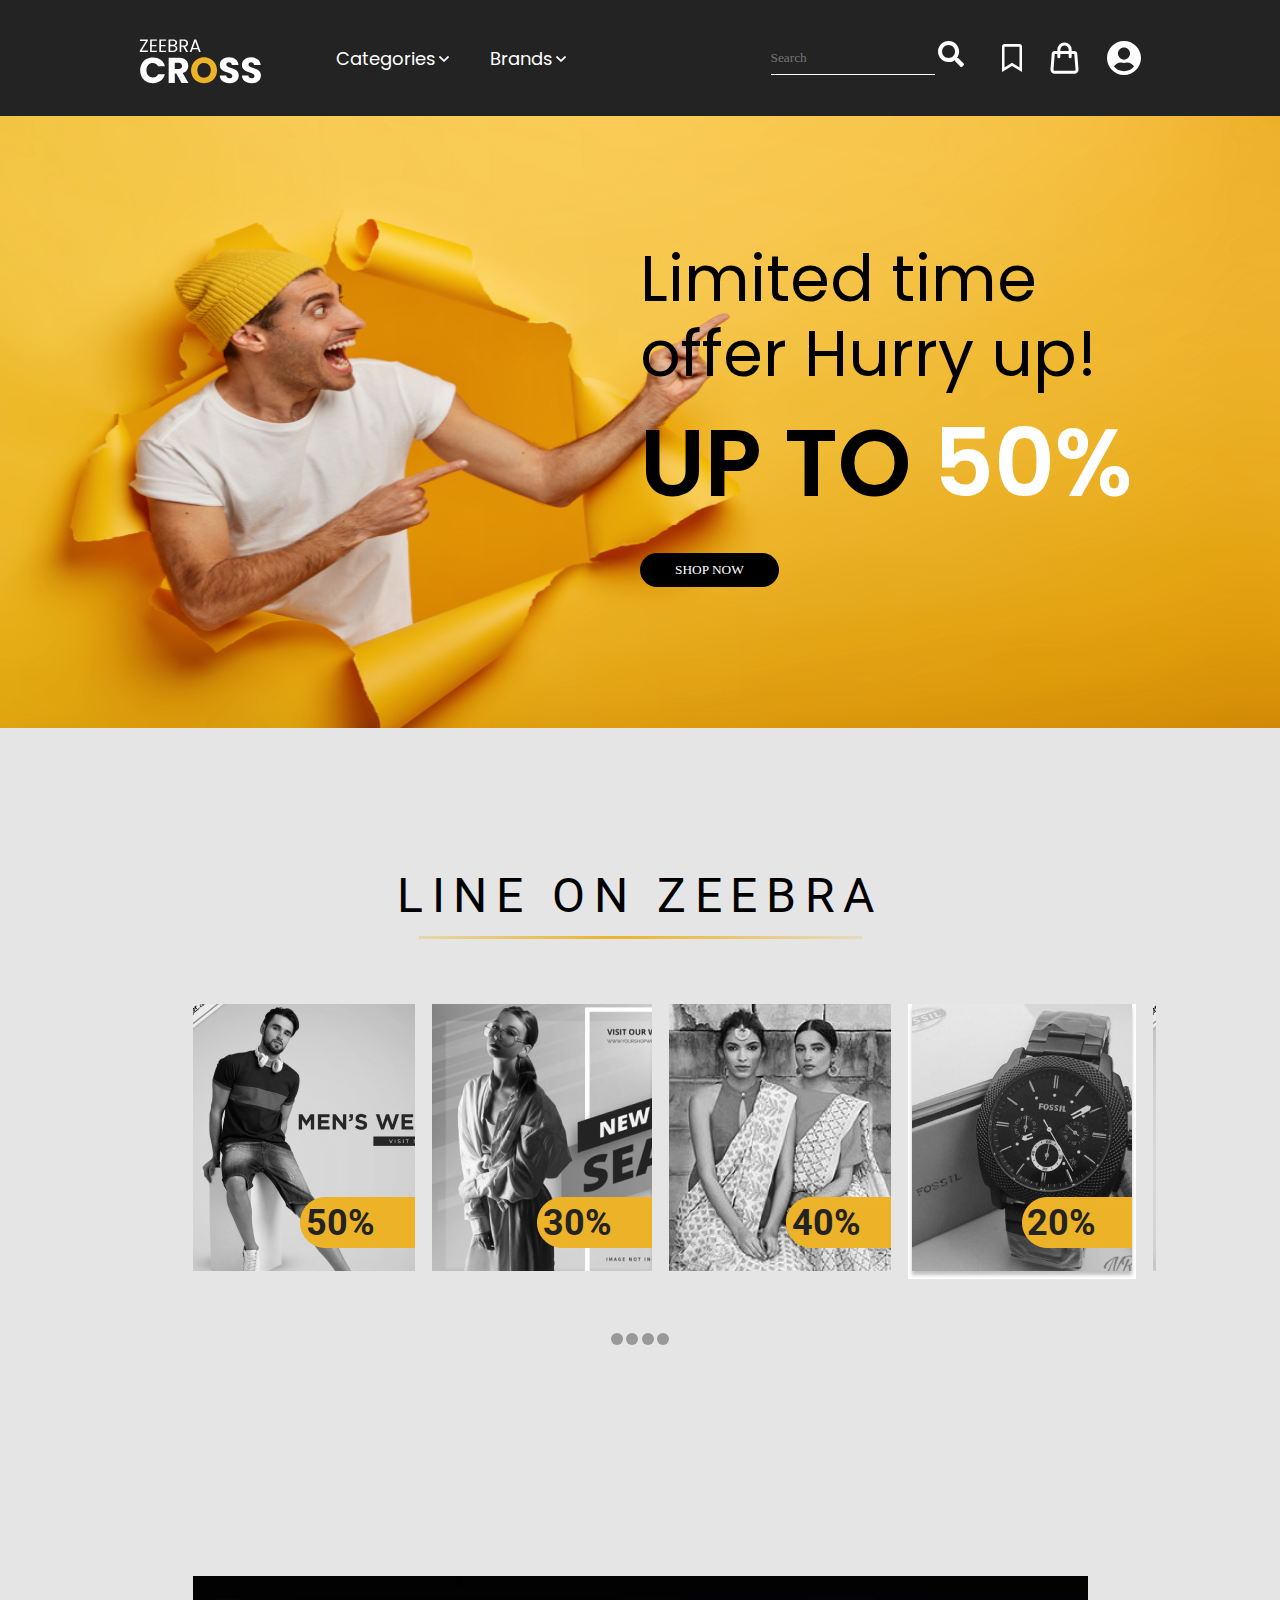
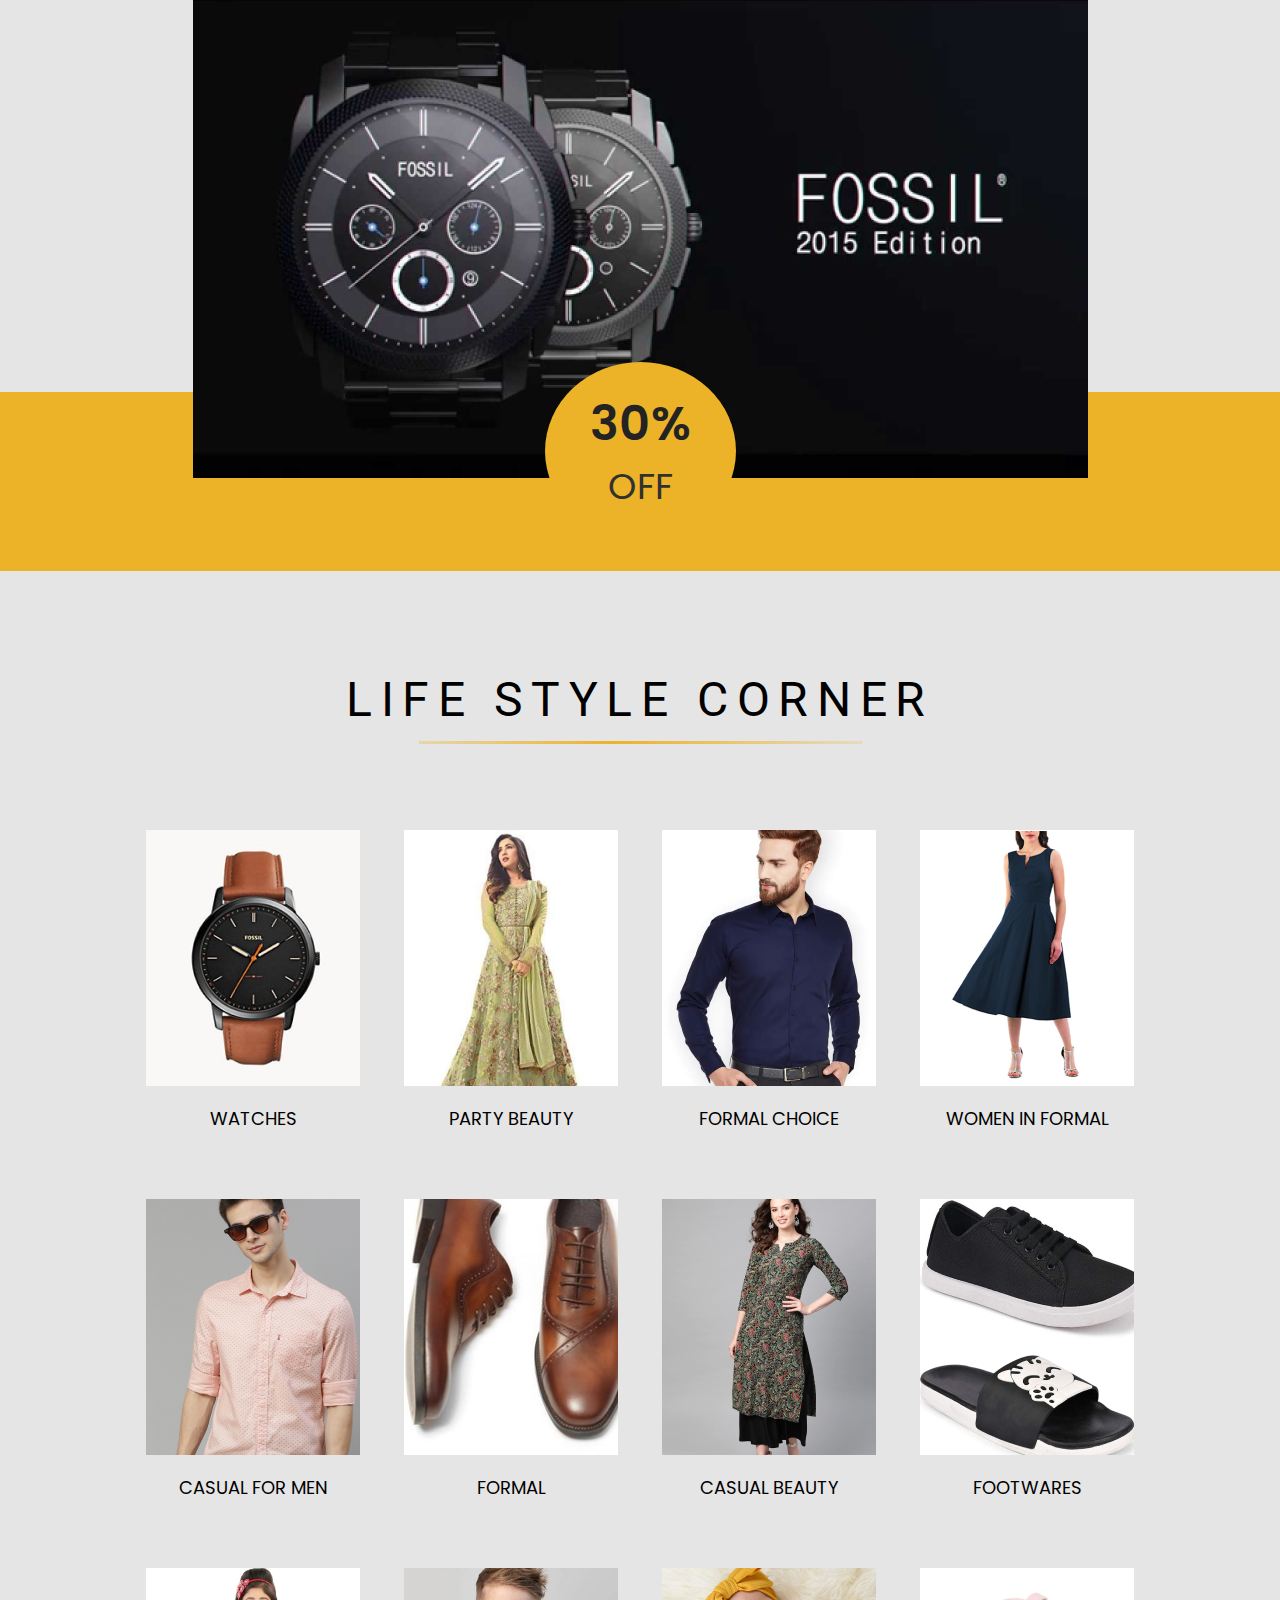
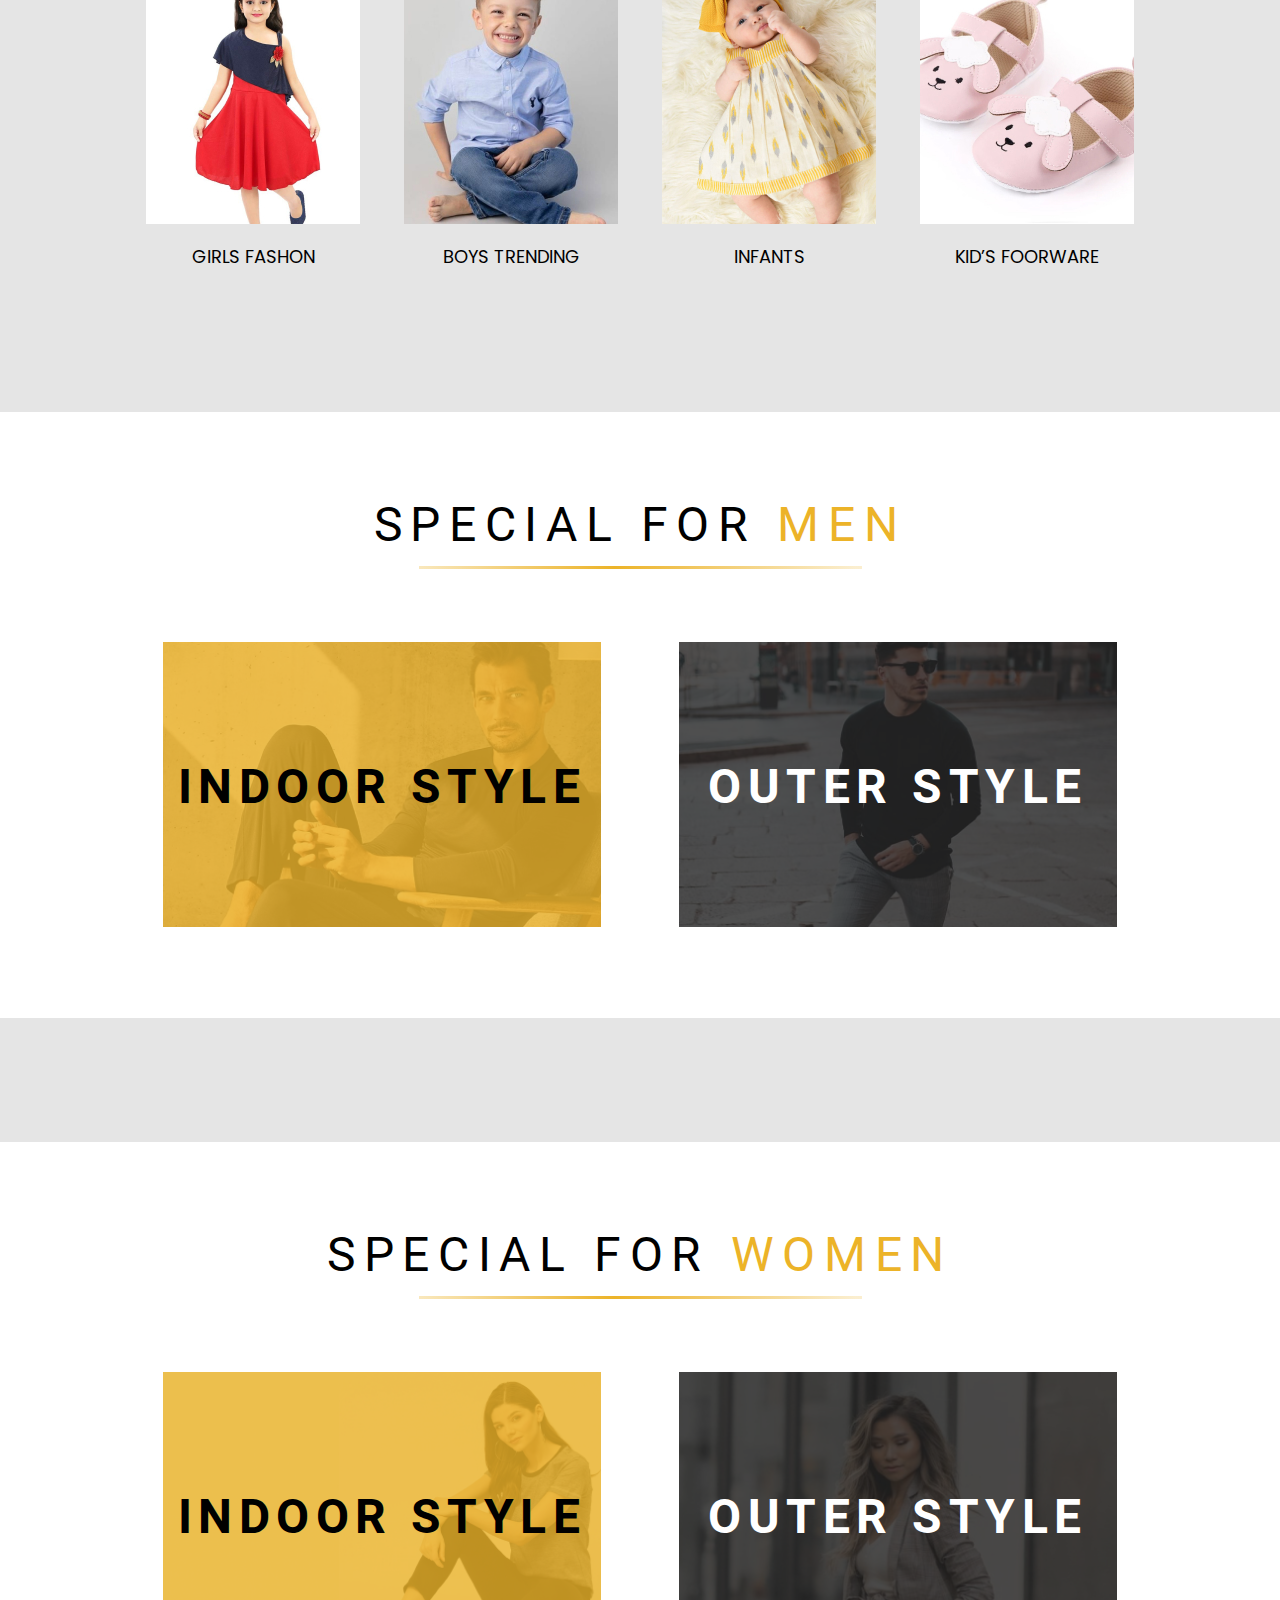
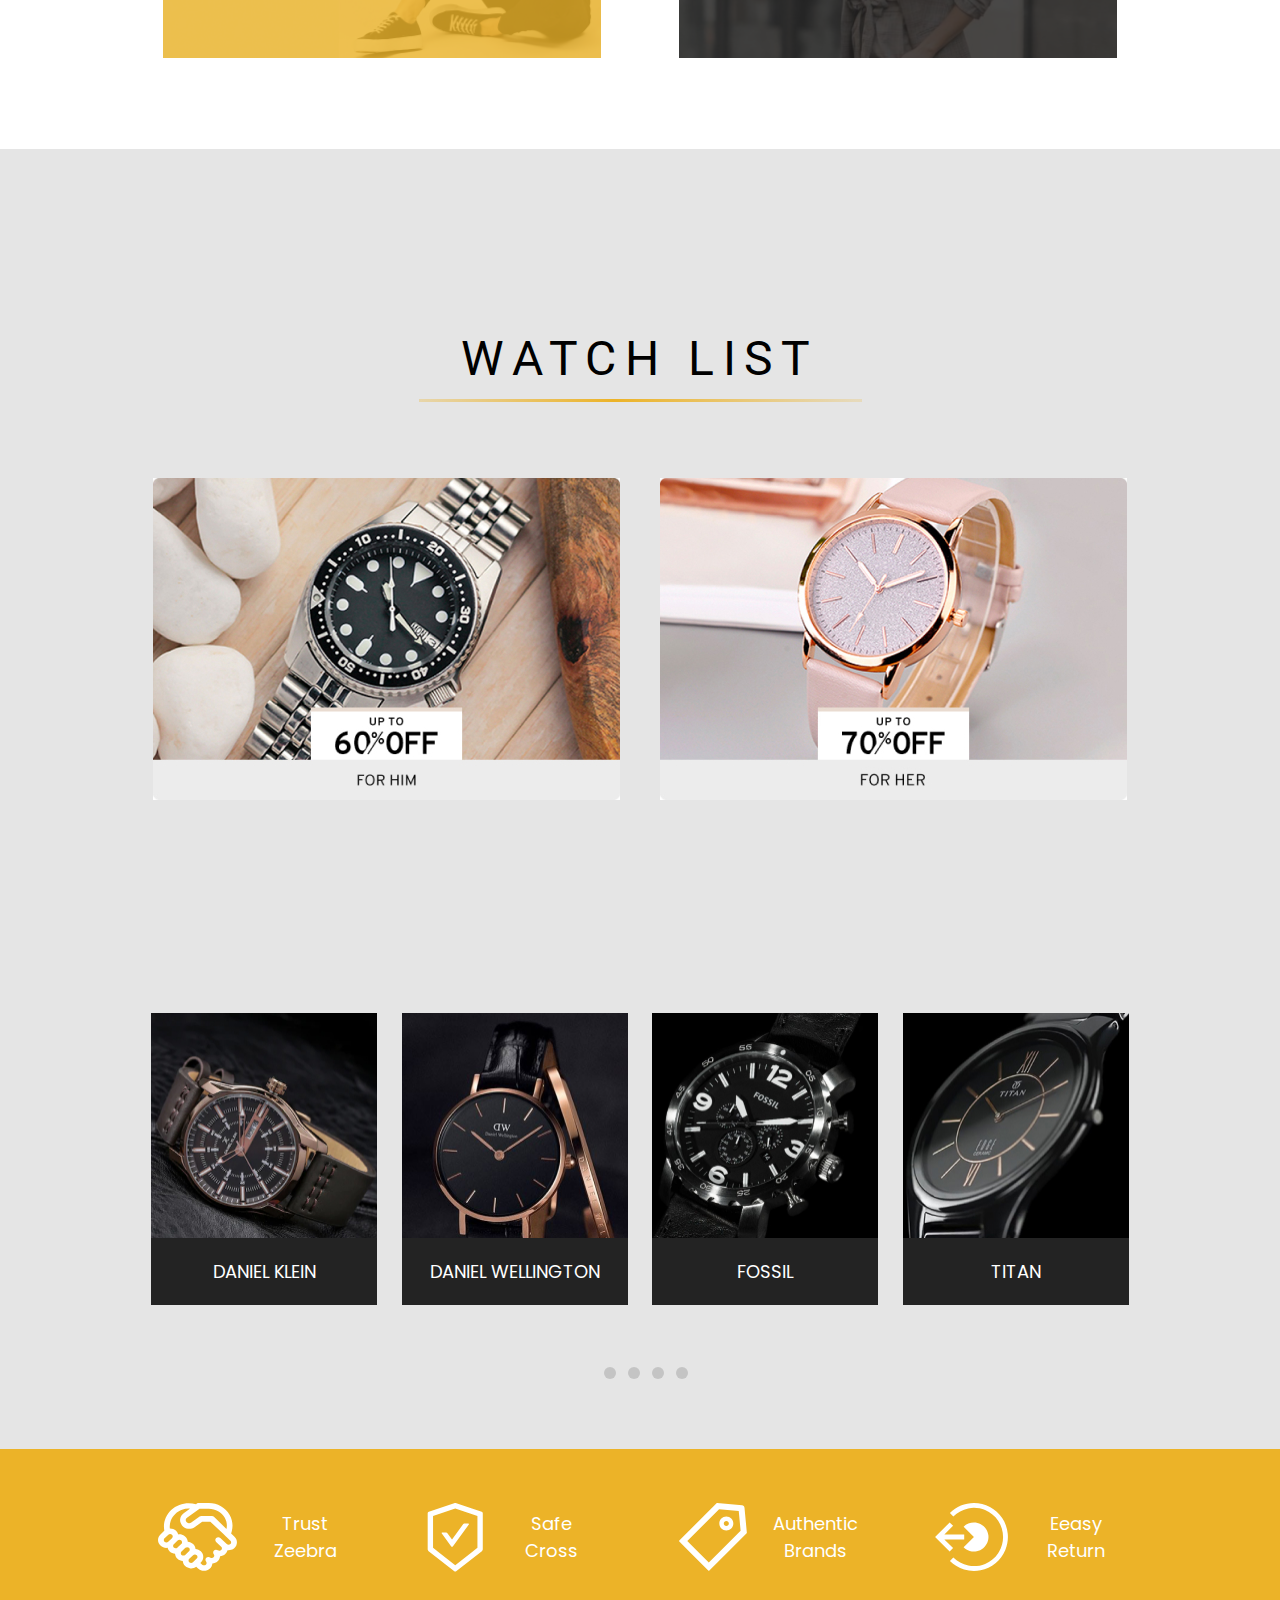
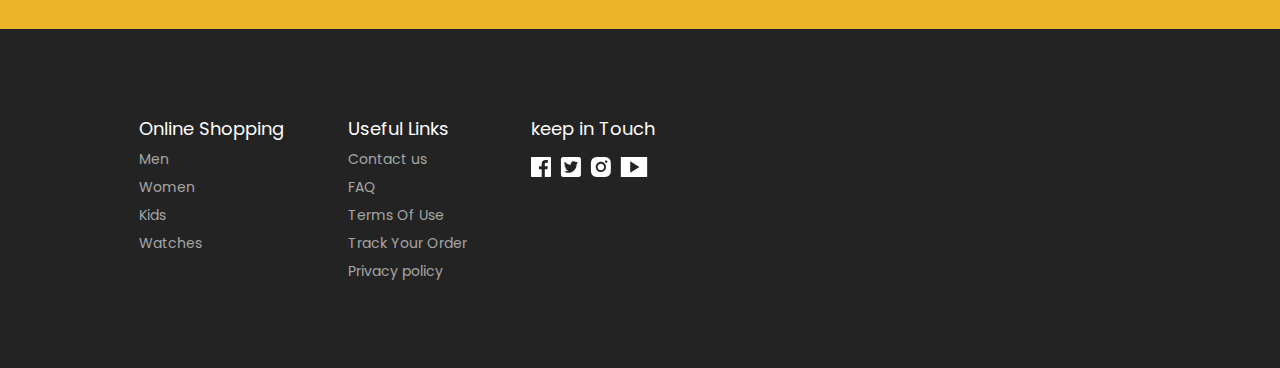
==== commit b0af807b: "prject_js_commit" ====
--- a/index.html
+++ b/index.html
@@ -32,7 +32,7 @@
                                     <div class="menu__wipod">
                                         <div class="menu__wipod__item">
                                             <div class="menu__wipod__colum">
-                                                <div class="menu__wipod__title m">
+                                                <div class="menu__wipod__title">
                                                     <h4>Men’s</h4>
                                                 </div>
                                                 <ul class="menu__wipod-list men">
@@ -51,8 +51,8 @@
                                                 </ul>
                                             </div>
                                             <div class="menu__wipod__colum">
-                                                <div class="menu__wipod__title w">
-                                                    <h4>Men’s</h4>
+                                                <div class="menu__wipod__title women">
+                                                    <h4>Women’s</h4>
                                                 </div>
                                                 <ul class="menu__wipod-list wom">
                                                     <li class="menu__wipod-link l-wom">
@@ -70,14 +70,14 @@
                                                 </ul>
                                             </div>
                                             <div class="menu__wipod__colum">
-                                                <div class="menu__wipod__title k">
-                                                    <h4>Men’s</h4>
+                                                <div class="menu__wipod__title kid">
+                                                    <h4>Kid’s</h4>
                                                 </div>
                                                 <ul class="menu__wipod-list kids">
                                                     <li class="menu__wipod-link l-kids">
                                                         <p>Indoor Collection</p>
                                                     </li>
-                                                    <li class="menu__wipod-link l-kids">
+                                                    <li class="menu__wipod-link l-kids ">
                                                         <p>Outdoor Collection</p>
                                                     </li>
                                                     <li class="menu__wipod-link l-kids">
@@ -113,7 +113,9 @@
                                 <img src="img/Pay.svg" alt="img">
                             </div>
                             <div class="icons__profile">
-                                <img src="img/Profile.svg" alt="img">
+                                <a href="registration-form.html">
+                                    <img src="img/Profile.svg" alt="img">
+                                </a>
                             </div>
                         </div>
                     </div>
@@ -150,6 +152,38 @@
                         <img src="img/Line.svg" alt="img">
                     </div>
                     <div class="two__section-content">
+                        <div class="two__section-content__body">
+                            <div class="two__section__body-img">
+                                <img src="img/Mens.jpg" alt="img">
+                                <div class="section-content__body-discount">
+                                    <span>50%</span>
+                                </div>
+                            </div>
+                        </div>
+                        <div class="two__section-content__body">
+                            <div class="two__section__body-img">
+                                <img src="img/newSea.jpg" alt="img">
+                                <div class="section-content__body-discount">
+                                    <span>30%</span>
+                                </div>
+                            </div>
+                        </div>
+                        <div class="two__section-content__body">
+                            <div class="two__section__body-img">
+                                <img src="img/Women.jpg" alt="img">
+                                <div class="section-content__body-discount _disc2">
+                                    <span>40%</span>
+                                </div>
+                            </div>
+                        </div>
+                        <div class="two__section-content__body">
+                            <div class="two__section__body-img">
+                                <img src="img/hours.jpg" alt="img">
+                                <div class="section-content__body-discount _disc">
+                                    <span>20%</span>
+                                </div>
+                            </div>
+                        </div>
                         <div class="two__section-content__body">
                             <div class="two__section__body-img">
                                 <img src="img/Mens.jpg" alt="img">
@@ -537,16 +571,16 @@
                         </div>
                         <div class="footer__container__content-item__imgs">
                             <div class="content-item__img">
-                                <img src="img/facebook.svg" alt="img">
+                                <a href="https://ru-ru.facebook.com/" target="_blank"><img src="img/facebook.svg" alt="img"></a>
                             </div>
                             <div class="content-item__img">
-                                <img src="img/tvit.svg" alt="img">
+                                <a href="https://twitter.com/?lang=ru" target="_blank"><img src="img/tvit.svg" alt="img"></a>
                             </div>
                             <div class="content-item__img">
-                                <img src="img/insta.svg" alt="img">
+                                <a href="https://www.instagram.com/" target="_blank"><img src="img/insta.svg" alt="img"></a>
                             </div>
                             <div class="content-item__img">
-                                <img src="img/you-tybe.svg" alt="img">
+                                <a href="https://www.youtube.com/" target="_blank"><img src="img/you-tybe.svg" alt="img"></a>
                             </div>
                         </div>
                     </div>
@@ -554,5 +588,6 @@
             </div>
         </footer>
     </div>
+    <script src="js/app.js"></script>
 </body>
 </html>--- a/css/style.css
+++ b/css/style.css
@@ -194,6 +194,9 @@
   display: -webkit-box;
   display: -ms-flexbox;
   display: flex;
+  -webkit-box-pack: justify;
+      -ms-flex-pack: justify;
+          justify-content: space-between;
   padding: 34px 38px;
 }
 
@@ -210,6 +213,23 @@
   font-size: 18px;
   line-height: 27px;
   color: #000000;
+}
+
+.women {
+  text-align: center;
+}
+
+.l-wom {
+  margin-left: 80px;
+}
+
+.kid {
+  text-align: right;
+}
+
+.l-kids {
+  text-align: right;
+  margin-right: 12px;
 }
 
 .menu__wipod__title:hover h4 {
@@ -543,6 +563,7 @@
 
 .two__section_container {
   padding: 137px 0 120px 0;
+  overflow: hidden;
 }
 
 .two__section-line {
@@ -553,16 +574,13 @@
   display: -webkit-box;
   display: -ms-flexbox;
   display: flex;
-  -ms-flex-wrap: wrap;
-      flex-wrap: wrap;
   padding: 44px 8.5px;
-  -webkit-box-align: center;
-      -ms-flex-align: center;
-          align-items: center;
-  -webkit-box-pack: center;
-      -ms-flex-pack: center;
-          justify-content: center;
-  width: 100%;
+  width: 90%;
+  margin: 0 auto;
+  position: relative;
+  left: 0;
+  -webkit-transition: ease-in-out 1s;
+  transition: ease-in-out 1s;
 }
 
 .two__section-content__body {
